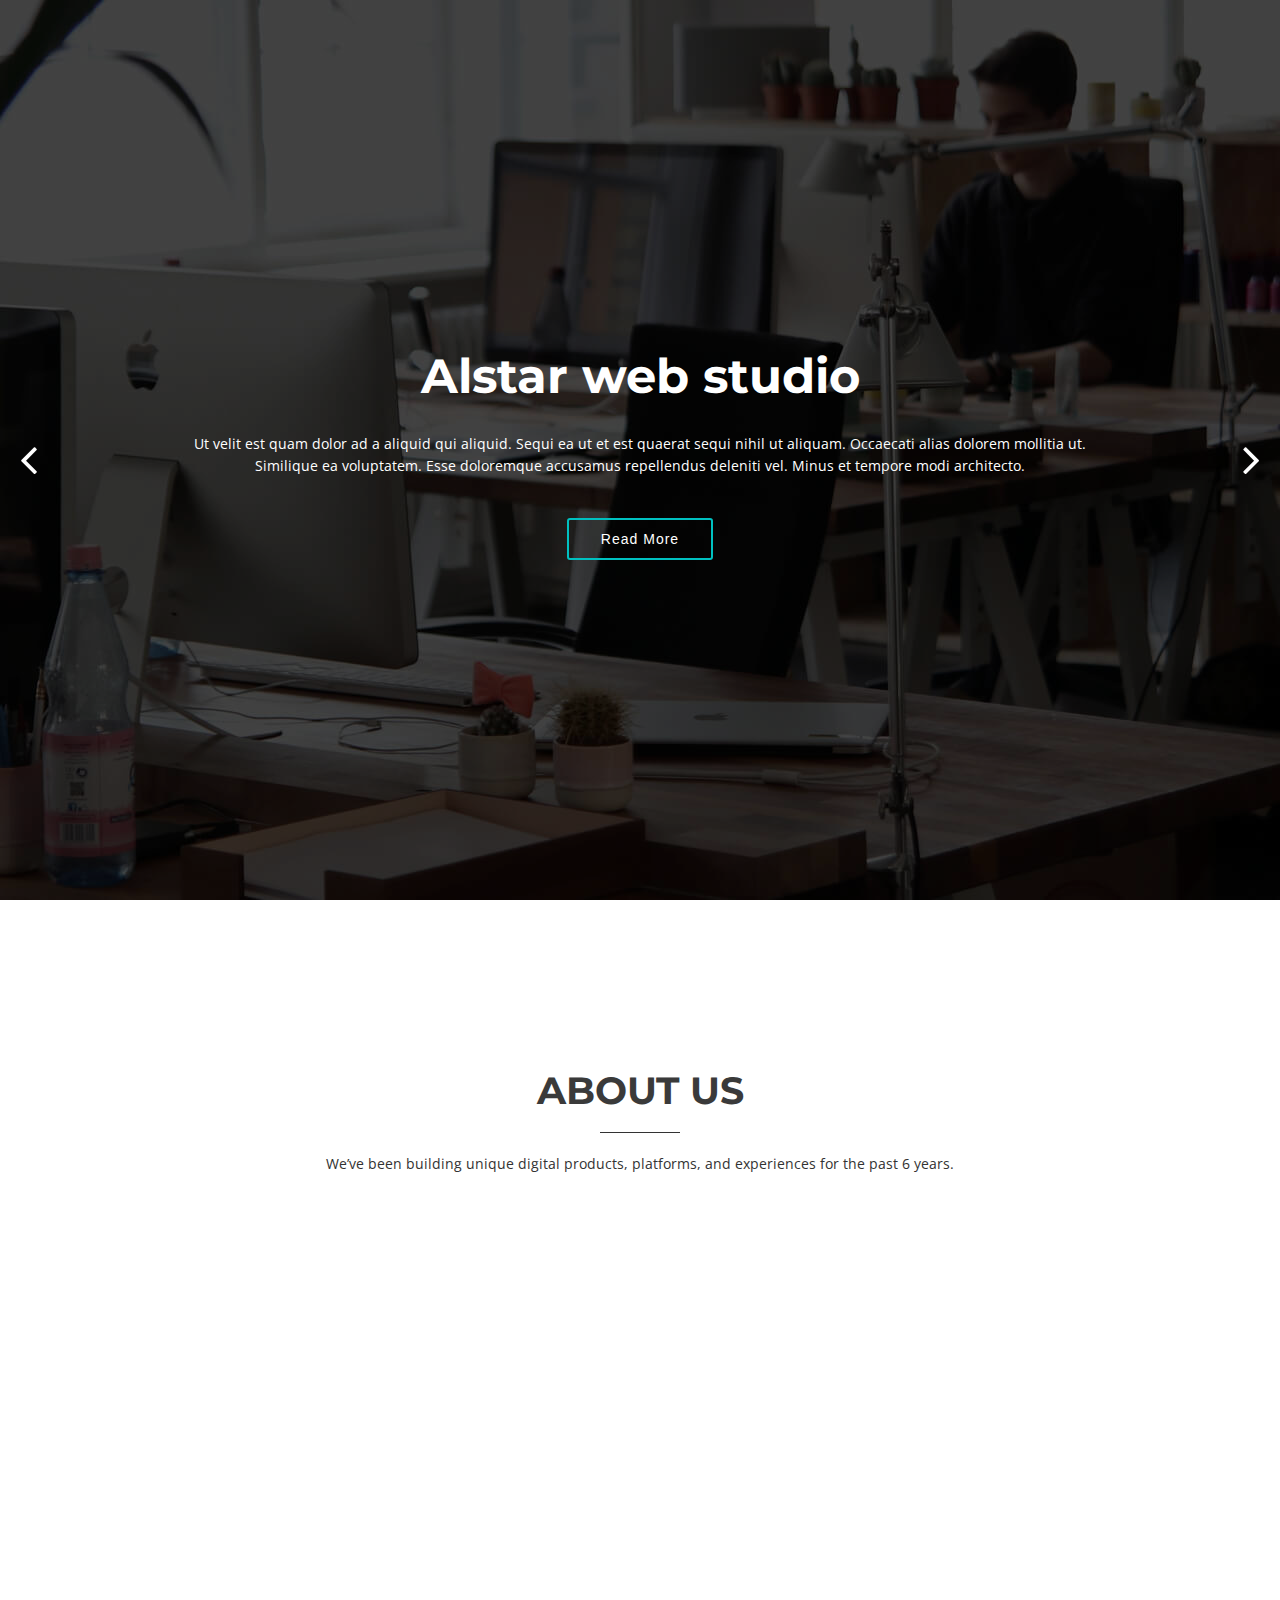
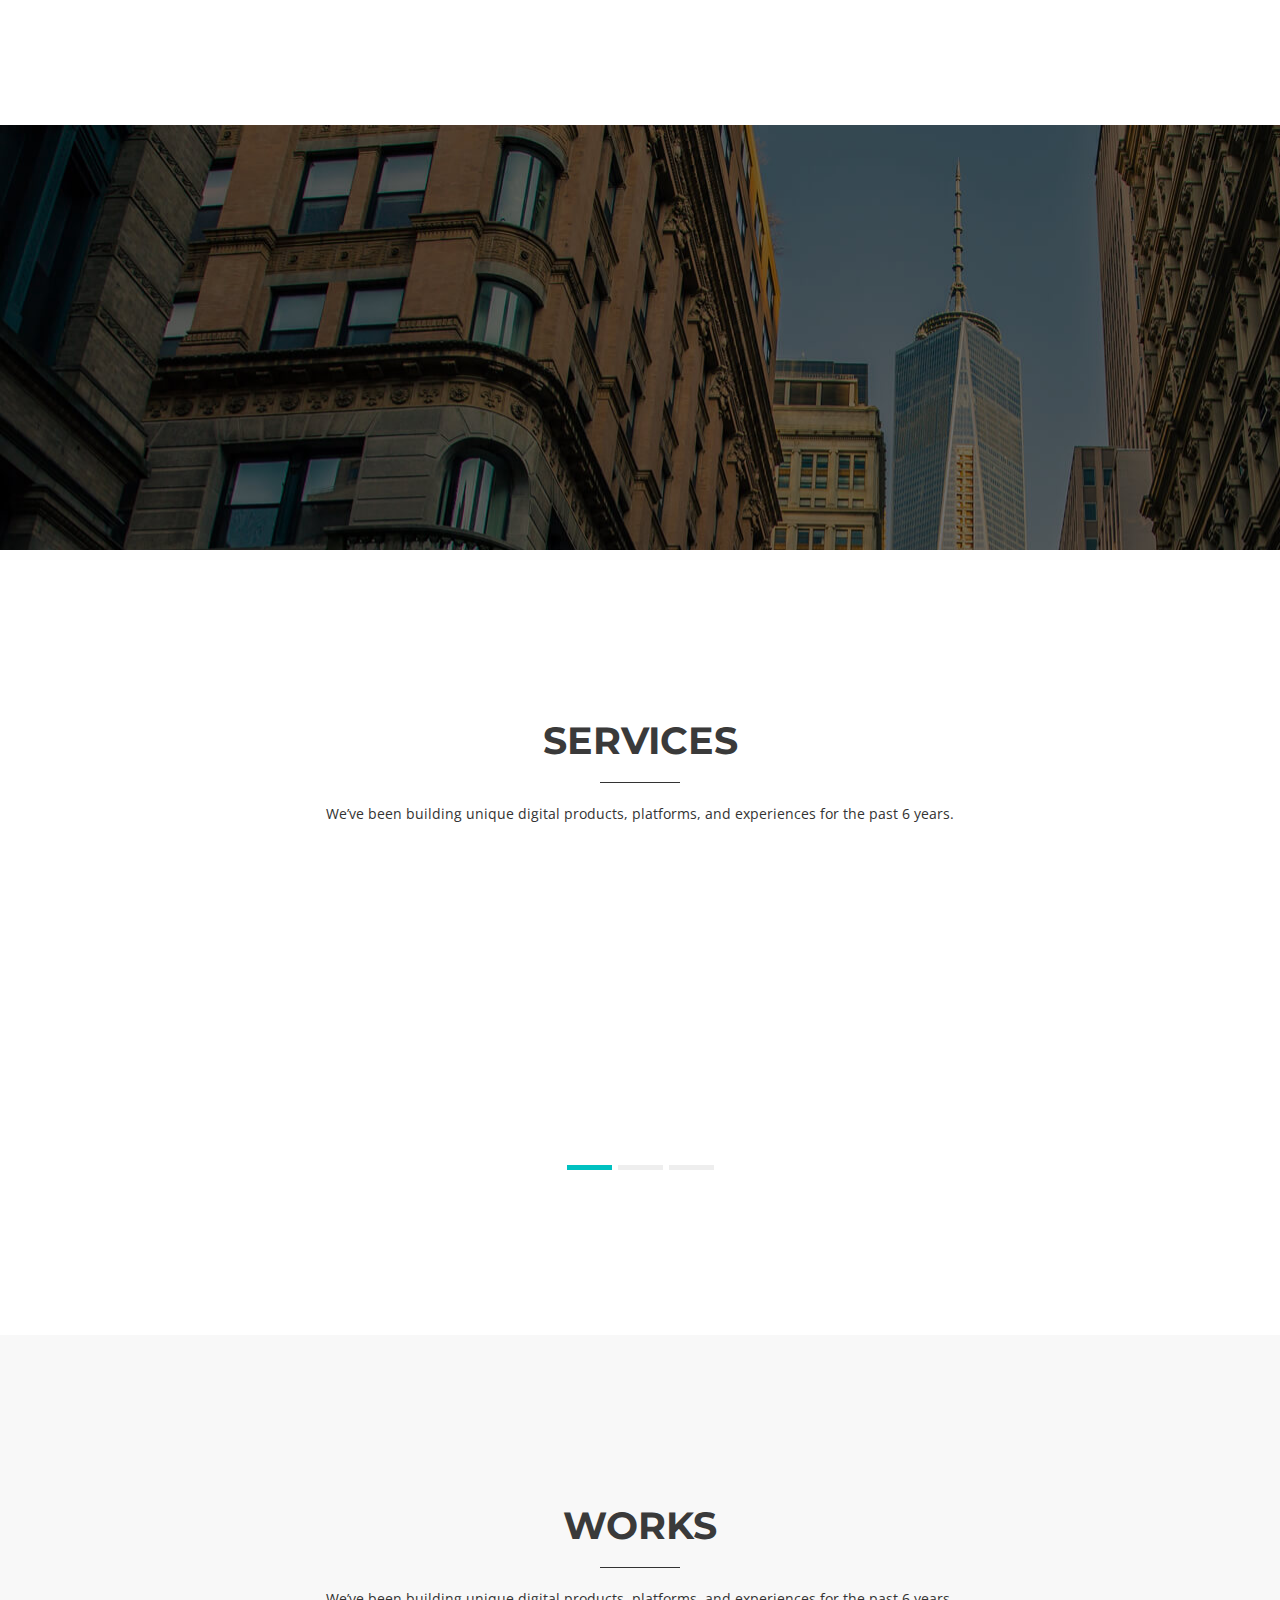
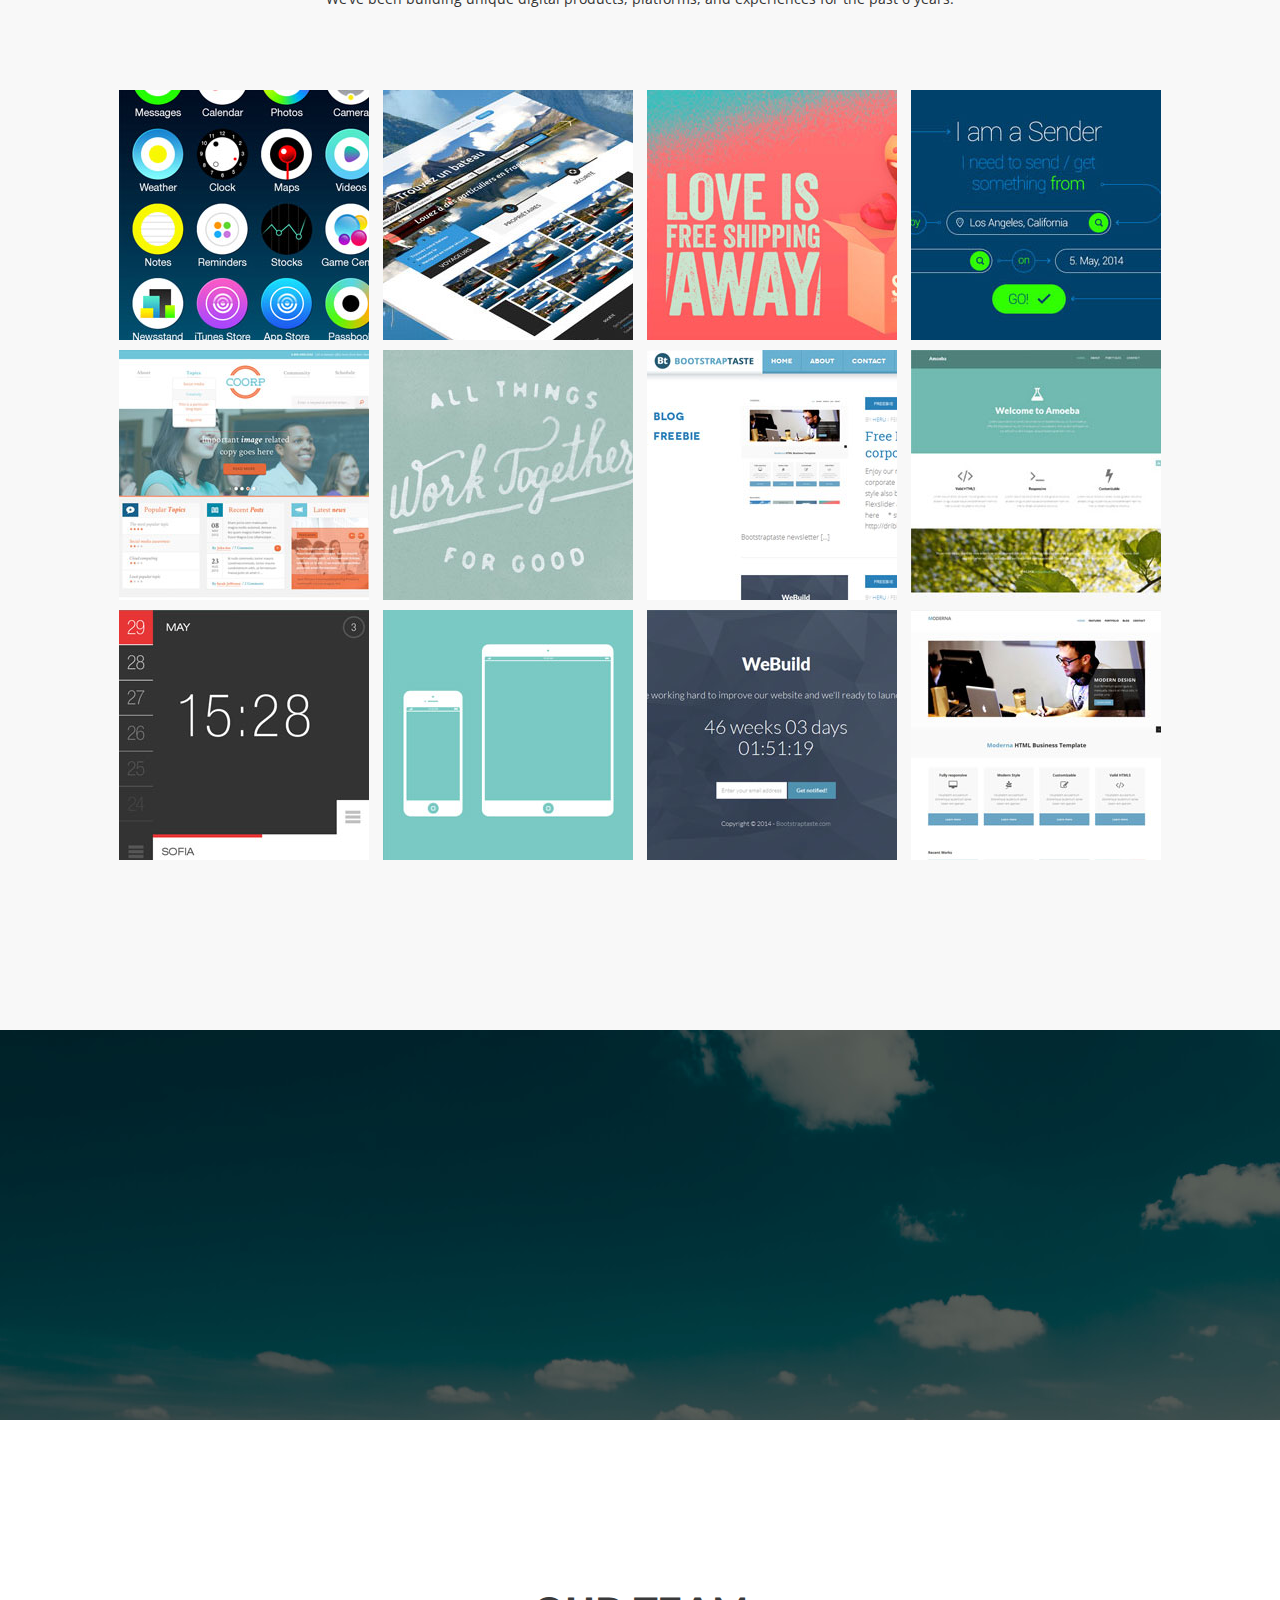
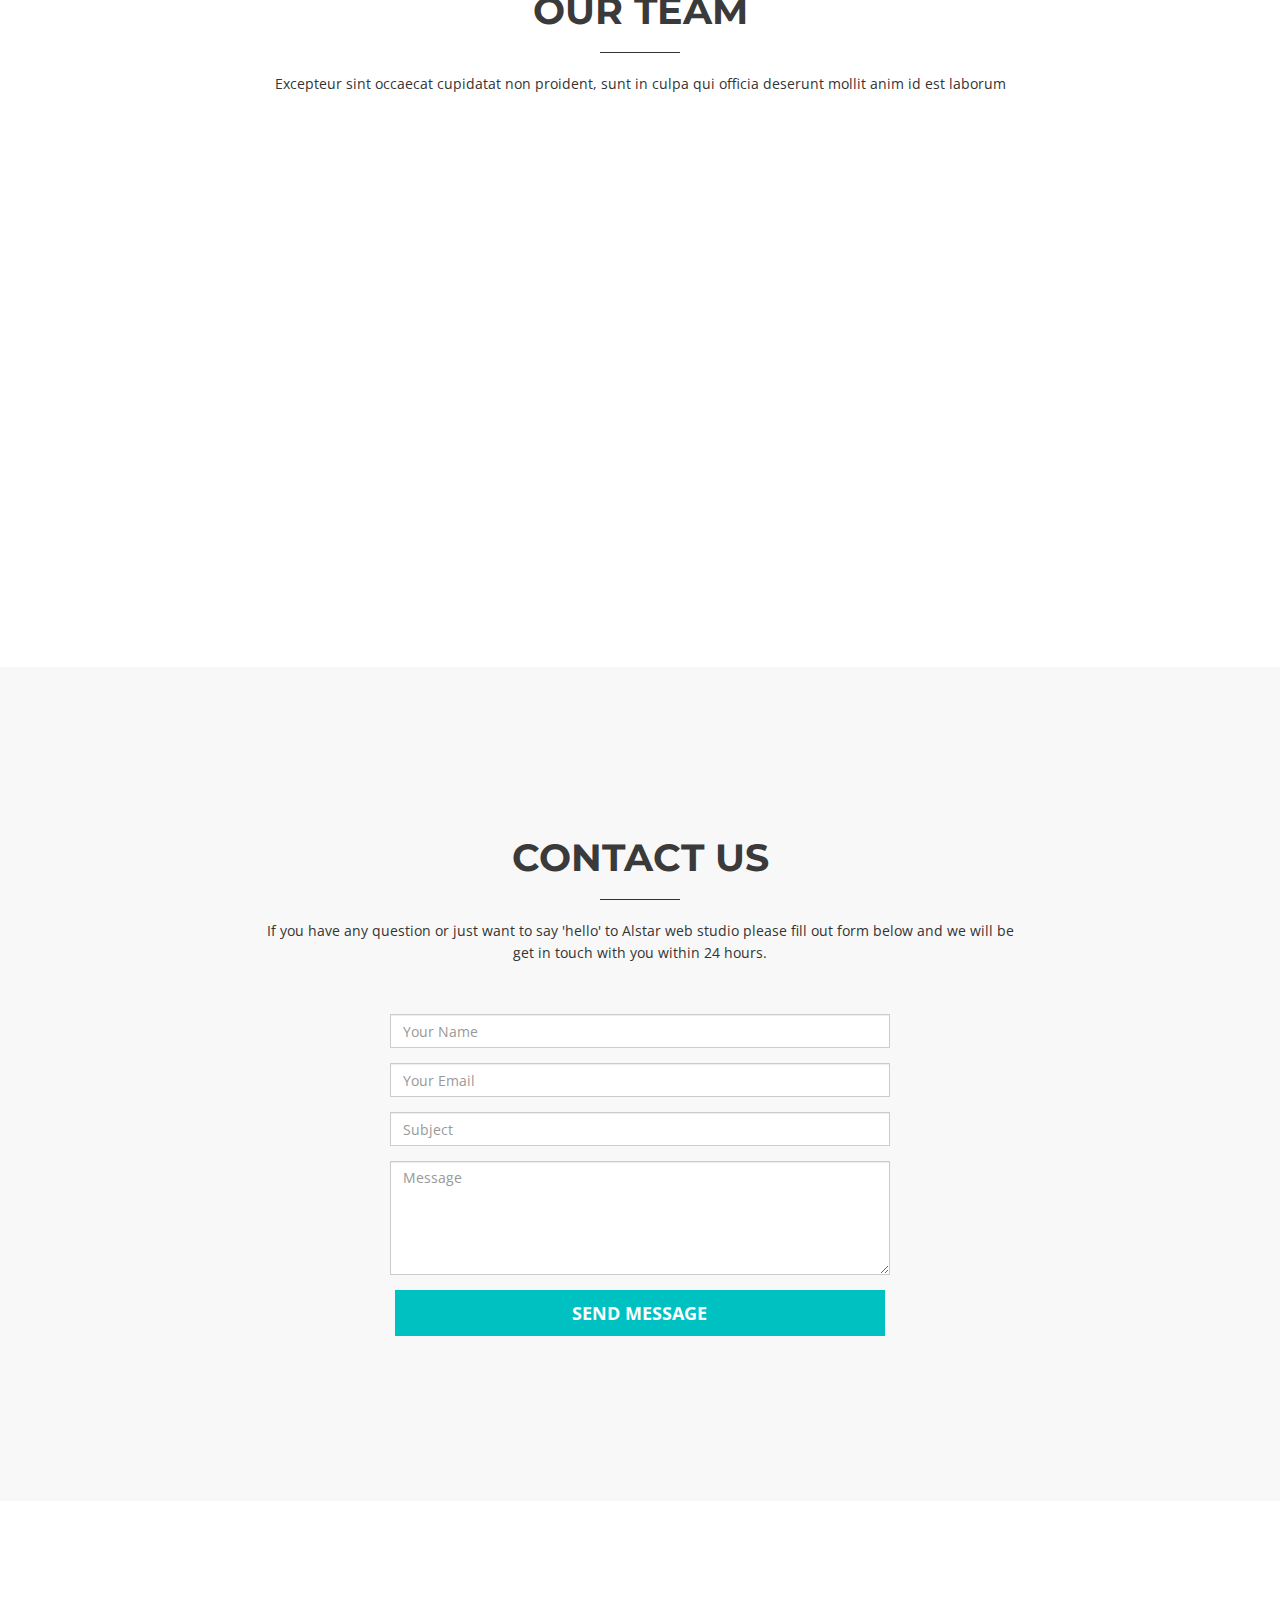
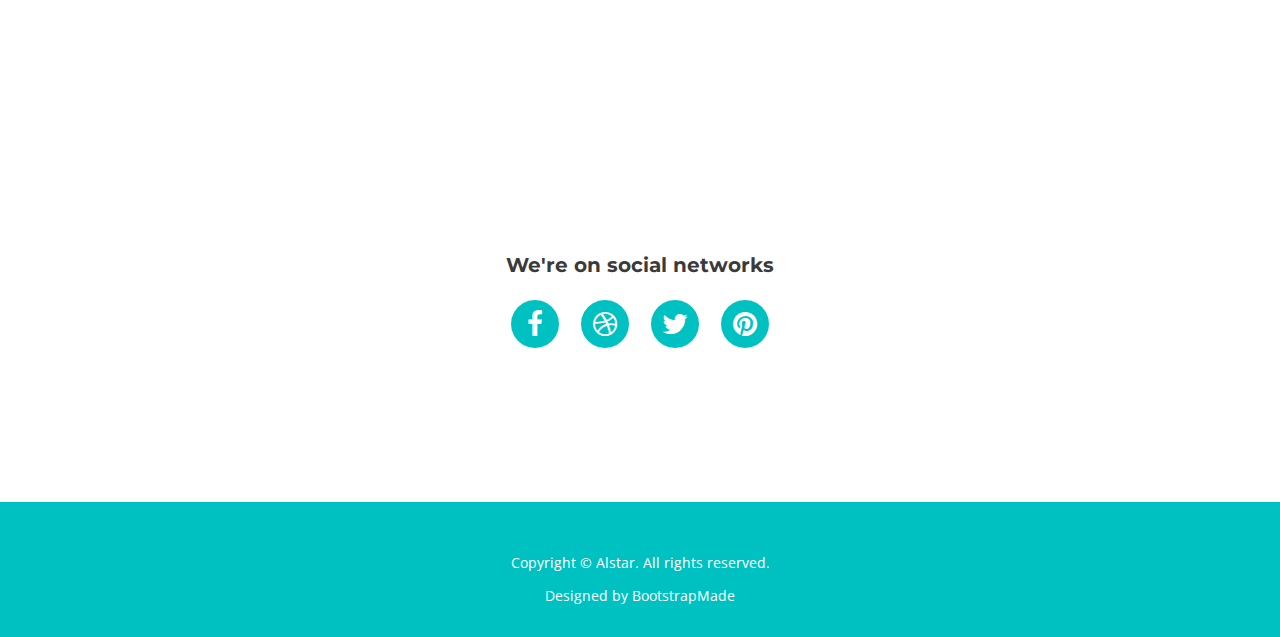
==== index.html @ 4b4b0c74 "project files added" ====
<!DOCTYPE html>
<html>

<head>
  <title>Alstar - Bootstrap one page parallax template</title>
  <meta charset="utf-8" />
  <meta content="width=device-width, initial-scale=1, maximum-scale=1, user-scalable=no" name="viewport">
  <!-- css -->
  <link href="https://fonts.googleapis.com/css?family=Montserrat:400,700|Open+Sans:400,300,700,800" rel="stylesheet" media="screen">

  <link href="css/bootstrap.min.css" rel="stylesheet" media="screen">
  <link href="css/style.css" rel="stylesheet" media="screen">
  <link href="color/default.css" rel="stylesheet" media="screen">

  <!-- =======================================================
    Theme Name: Alstar
    Theme URL: https://bootstrapmade.com/alstar-free-parallax-bootstrap-template/
    Author: BootstrapMade.com
    Author URL: https://bootstrapmade.com
  ======================================================= -->
</head>

<body>

  <!-- Navigation -->
  <nav class="navbar navbar-default" role="navigation">
    <div class="container">
      <div class="navbar-header">
        <button type="button" class="navbar-toggle" data-toggle="collapse" data-target=".navbar-ex1-collapse">
          <span class="sr-only">Toggle nav</span>
          <span class="icon-bar"></span>
          <span class="icon-bar"></span>
          <span class="icon-bar"></span>
        </button>

        <!-- Logo text or image -->
        <a class="navbar-brand" href="index.html">Alstar</a>

      </div>
      <div class="navigation collapse navbar-collapse navbar-ex1-collapse">
        <ul class="nav navbar-nav">
          <li class="current"><a href="#intro">Home</a></li>
          <li><a href="#about">About</a></li>
          <li><a href="#services">Service</a></li>
          <li><a href="#portfolio">Works</a></li>
          <li><a href="#team">Team</a></li>
          <li><a href="#contact">Contact</a></li>
        </ul>
      </div>
    </div>
  </nav>

  <!-- intro area -->
  <section id="intro">
    <div class="intro-container">
      <div id="introCarousel" class="carousel slide carousel-fade" data-ride="carousel">

        <div class="carousel-inner" role="listbox">

          <!-- Slide 1 -->
          <div class="item active">
            <div class="carousel-background"><img src="img/intro/1.jpg" alt=""></div>
            <div class="carousel-container">
              <div class="carousel-content">
                <h2 class="animated fadeInDown">Alstar web studio</h2>
                <p class="animated fadeInUp">Ut velit est quam dolor ad a aliquid qui aliquid. Sequi ea ut et est quaerat sequi nihil ut aliquam. Occaecati alias dolorem mollitia ut. Similique ea voluptatem. Esse doloremque accusamus repellendus deleniti vel. Minus et tempore modi architecto.</p>
                <a href="#about" class="btn-get-started animated fadeInUp">Read More</a>
              </div>
            </div>
          </div>
          
          <!-- Slide 2 -->
          <div class="item">
            <div class="carousel-background"><img src="img/intro/2.jpg" alt=""></div>
            <div class="carousel-container">
              <div class="carousel-content">
                <h2 class="animated fadeInDown">Creativity and technology</span></h2>
                <p class="animated fadeInUp">Ut velit est quam dolor ad a aliquid qui aliquid. Sequi ea ut et est quaerat sequi nihil ut aliquam. Occaecati alias dolorem mollitia ut. Similique ea voluptatem. Esse doloremque accusamus repellendus deleniti vel. Minus et tempore modi architecto.</p>
                <a href="#about" class="btn-get-started animated fadeInUp">Read More</a>
              </div>
            </div>
          </div>

          <!-- Slide 3 -->
          <div class="item">
            <div class="carousel-background"><img src="img/intro/3.jpg" alt=""></div>
            <div class="carousel-container">
              <div class="carousel-content">
                <h2 class="animated fadeInDown">Sequi ea ut et est quaerat</span></h2>
                <p class="animated fadeInUp">Ut velit est quam dolor ad a aliquid qui aliquid. Sequi ea ut et est quaerat sequi nihil ut aliquam. Occaecati alias dolorem mollitia ut. Similique ea voluptatem. Esse doloremque accusamus repellendus deleniti vel. Minus et tempore modi architecto.</p>
                <a href="#about" class="btn-get-started animated fadeInUp">Read More</a>
              </div>
            </div>
          </div>

        </div>

        <a class="carousel-control-prev" href="#introCarousel" role="button" data-slide="prev">
          <span class="carousel-control-prev-icon fa fa-angle-left" aria-hidden="true"></span>
          <span class="sr-only">Previous</span>
        </a>

        <a class="carousel-control-next" href="#introCarousel" role="button" data-slide="next">
          <span class="carousel-control-next-icon fa fa-angle-right" aria-hidden="true"></span>
          <span class="sr-only">Next</span>
        </a>

      </div>
    </div>
  </section><!-- #intro -->

  <!-- About -->
  <section id="about" class="home-section bg-white">
    <div class="container">
      <div class="row">
        <div class="col-md-offset-2 col-md-8">
          <div class="section-heading">
            <h2>About us</h2>
            <div class="heading-line"></div>
            <p>We’ve been building unique digital products, platforms, and experiences for the past 6 years.</p>
          </div>
        </div>
      </div>
      <div class="row wow fadeInUp">
        <div class="col-md-6 about-img">
          <img src="img/about-img.jpg" alt="">
        </div>

        <div class="col-md-6 content">
          <h2>Lorem ipsum dolor sit amet, consectetur adipiscing elite storium paralate</h2>
          <h3>Excepteur sint occaecat cupidatat non proident, sunt in culpa qui officia deserunt mollit anim id est
            laborum.</h3>
          <p>
            Ullamco laboris nisi ut aliquip ex ea commodo consequat. Duis aute irure dolor in reprehenderit in
            voluptate velit esse cillum dolore eu fugiat nulla pariatur. Excepteur sint occaecat cupidatat non
            proident, sunt in culpa qui officia deserunt mollit anim id est laborum Libero justo laoreet sit amet
            cursus sit amet dictum sit. Commodo sed egestas egestas fringilla phasellus faucibus scelerisque eleifend
            donec Excepteur sint occaecat cupidatat non proident, sunt in culpa qui officia deserunt mollit anim id est
            laborum
          </p>
        </div>
      </div>
    </div>
  </section>

  <!-- Parallax 1 -->
  <section id="parallax1" class="home-section parallax" data-stellar-background-ratio="0.5">
    <div class="container">
      <div class="row">
        <div class="col-md-12">
          <div class="color-light">
            <h2 class="wow bounceInDown" data-wow-delay="0.5s">Details are the key for perfection</h2>
            <p class="lead wow bounceInUp" data-wow-delay="1s">We mix all detailed things together</p>
          </div>
        </div>
      </div>
    </div>
  </section>

  <!-- Services -->
  <section id="services" class="home-section bg-white">
    <div class="container">
      <div class="row">
        <div class="col-md-offset-2 col-md-8">
          <div class="section-heading">
            <h2>Services</h2>
            <div class="heading-line"></div>
            <p>We’ve been building unique digital products, platforms, and experiences for the past 6 years.</p>
          </div>
        </div>
      </div>
      <div class="row">
        <div class="col-md-12">
          <div id="carousel-service" class="service carousel slide">

            <!-- slides -->
            <div class="carousel-inner">
              <div class="item active">
                <div class="row">
                  <div class="col-sm-12 col-md-offset-1 col-md-6">
                    <div class="wow bounceInLeft">
                      <h4>Website Design</h4>
                      <p>Lorem ipsum dolor sit amet, consectetur adipisicing elit, sed do eiusmod tempor incididunt ut
                        labore et dolore magna.</p>
                    </div>
                  </div>
                  <div class="col-sm-12 col-md-5">
                    <div class="screenshot wow bounceInRight">
                      <img src="img/screenshots/1.png" class="img-responsive" alt="" />
                    </div>
                  </div>
                </div>
              </div>
              <div class="item">
                <div class="row">
                  <div class="col-sm-12 col-md-offset-1 col-md-6">
                    <div class="wow bounceInLeft">
                      <h4>Brand Identity</h4>
                      <p>Lorem ipsum dolor sit amet, consectetur adipisicing elit, sed do eiusmod tempor incididunt ut
                        labore et dolore magna.</p>
                    </div>
                  </div>
                  <div class="col-sm-12 col-md-5">
                    <div class="screenshot wow bounceInRight">
                      <img src="img/screenshots/2.png" class="img-responsive" alt="" />
                    </div>
                  </div>
                </div>
              </div>
              <div class="item">
                <div class="row">
                  <div class="col-sm-12 col-md-offset-1 col-md-6">
                    <div class="wow bounceInLeft">
                      <h4>Web & Mobile Apps</h4>
                      <p>Lorem ipsum dolor sit amet, consectetur adipisicing elit, sed do eiusmod tempor incididunt ut
                        labore et dolore magna.</p>
                    </div>
                  </div>
                  <div class="col-sm-12 col-md-5">
                    <div class="screenshot wow bounceInRight">
                      <img src="img/screenshots/3.png" class="img-responsive" alt="" />
                    </div>
                  </div>
                </div>
              </div>
            </div>

            <!-- Indicators -->
            <ol class="carousel-indicators">
              <li data-target="#carousel-service" data-slide-to="0" class="active"></li>
              <li data-target="#carousel-service" data-slide-to="1"></li>
              <li data-target="#carousel-service" data-slide-to="2"></li>
            </ol>
          </div>
        </div>
      </div>
    </div>
  </section>

  <!-- Works -->
  <section id="portfolio" class="home-section bg-gray">
    <div class="container">
      <div class="row">
        <div class="col-md-offset-2 col-md-8">
          <div class="section-heading">
            <h2>Works</h2>
            <div class="heading-line"></div>
            <p>We’ve been building unique digital products, platforms, and experiences for the past 6 years.</p>
          </div>
        </div>
      </div>
      <div class="row">
        <div class="col-lg-12">

          <ul id="og-grid" class="og-grid">
            <li>
              <a href="#" data-largesrc="img/works/1.jpg" data-title="Portfolio title" data-description="Duo te dico volutpat, unum elit oblique per id. Ne duo mollis sapientem intellegebat. Per at augue vidisse percipit, pri vocibus assueverit interesset ut, no dolore luptatum incorrupte nec. In mentitum forensibus nec, nibh eripuit ut pri, tale illud voluptatum ut sea. Sed oratio repudiare ei, cum an magna labitur, eu atqui augue mei. Pri consul detracto eu, solet nusquam accusam ex vim, an movet interesset necessitatibus mea.">
                <img src="img/works/thumbs/1.jpg" alt="" />
              </a>
            </li>
            <li>
              <a href="#" data-largesrc="img/works/2.jpg" data-title="Portfolio title" data-description="Mea an eros periculis dignissim, quo mollis nostrum elaboraret et. Id quem perfecto mel, no etiam perfecto qui. No nisl legere recusabo nam, ius an tale pericula evertitur, dicat phaedrum qui in. Usu numquam legendos in, voluptaria sadipscing ut vel. Eu eum mandamus volutpat gubergren, eos ad detracto nominati, ne eum idque elitr aliquam.">
                <img src="img/works/thumbs/2.jpg" alt="" />
              </a>
            </li>
            <li>
              <a href="#" data-largesrc="img/works/3.jpg" data-title="Portfolio title" data-description="Vim ad persecuti appellantur. Eam ignota deterruisset eu, in omnis fierent convenire sed. Ne nulla veritus vel, liber euripidis in eos. Postea comprehensam vis in, detracto deseruisse mei ea. Ex sadipscing deterruisset concludaturque quo.">
                <img src="img/works/thumbs/3.jpg" alt="img01" />
              </a>
            </li>
            <li>
              <a href="#" data-largesrc="img/works/4.jpg" data-title="Portfolio title" data-description="In mentitum forensibus nec, nibh eripuit ut pri, tale illud voluptatum ut sea. Sed oratio repudiare ei, cum an magna labitur, eu atqui augue mei. Pri consul detracto eu, solet nusquam accusam ex vim, an movet interesset necessitatibus mea.">
                <img src="img/works/thumbs/4.jpg" alt="img01" />
              </a>
            </li>
            <li>
              <a href="#" data-largesrc="img/works/5.jpg" data-title="Portfolio title" data-description="Duo te dico volutpat, unum elit oblique per id. Ne duo mollis sapientem intellegebat. Per at augue vidisse percipit, pri vocibus assueverit interesset ut, no dolore luptatum incorrupte nec. In mentitum forensibus nec, nibh eripuit ut pri, tale illud voluptatum ut sea">
                <img src="img/works/thumbs/5.jpg" alt="img01" />
              </a>
            </li>
            <li>
              <a href="#" data-largesrc="img/works/6.jpg" data-title="Portfolio title" data-description="Id elit saepe pro. In atomorum constituam definitionem quo, at torquatos sadipscing eum, ut eum wisi meis mentitum. Probo feugiat ea duo. An usu platonem instructior, qui dolores inciderint ad. Te elit essent mea, vim ne atqui legimus invenire, ad dolor vitae sea.">
                <img src="img/works/thumbs/6.jpg" alt="img01" />
              </a>
            </li>
            <li>
              <a href="#" data-largesrc="img/works/7.jpg" data-title="Portfolio title" data-description="Duo te dico volutpat, unum elit oblique per id. Ne duo mollis sapientem intellegebat. Per at augue vidisse percipit, pri vocibus assueverit interesset ut, no dolore luptatum incorrupte nec. In mentitum forensibus nec, nibh eripuit ut pri, tale illud voluptatum ut sea. Sed oratio repudiare ei, cum an magna labitur, eu atqui augue mei.">
                <img src="img/works/thumbs/7.jpg" alt="img01" />
              </a>
            </li>
            <li>
              <a href="#" data-largesrc="img/works/8.jpg" data-title="Portfolio title" data-description="No nisl legere recusabo nam, ius an tale pericula evertitur, dicat phaedrum qui in. Usu numquam legendos in, voluptaria sadipscing ut vel. Eu eum mandamus volutpat gubergren, eos ad detracto nominati, ne eum idque elitr aliquam.">
                <img src="img/works/thumbs/8.jpg" alt="img01" />
              </a>
            </li>
            <li>
              <a href="#" data-largesrc="img/works/9.jpg" data-title="Portfolio title" data-description="Lorem ipsum dolor sit amet, ex pri quod ferri fastidii. Mazim philosophia eum ad, facilisis laboramus te est. Eam magna fabellas ut. Ne vis diceret accumsan salutandi, pro in impedit accusamus dissentias, ut nonumy eloquentiam ius.">
                <img src="img/works/thumbs/9.jpg" alt="img01" />
              </a>
            </li>
            <li>
              <a href="#" data-largesrc="img/works/10.jpg" data-title="Portfolio title" data-description="Duo te dico volutpat, unum elit oblique per id. Ne duo mollis sapientem intellegebat. Per at augue vidisse percipit, pri vocibus assueverit interesset ut, no dolore luptatum incorrupte nec. In mentitum forensibus nec, nibh eripuit ut pri, tale illud voluptatum ut sea. Sed oratio repudiare ei, cum an magna labitur, eu atqui augue mei. Pri consul detracto eu, solet nusquam accusam ex vim.">
                <img src="img/works/thumbs/10.jpg" alt="img01" />
              </a>
            </li>
            <li>
              <a href="#" data-largesrc="img/works/11.jpg" data-title="Portfolio title" data-description="Vim ad persecuti appellantur. Eam ignota deterruisset eu, in omnis fierent convenire sed. Ne nulla veritus vel, liber euripidis in eos. Postea comprehensam vis in, detracto deseruisse mei ea. Ex sadipscing deterruisset concludaturque quo.">
                <img src="img/works/thumbs/11.jpg" alt="img01" />
              </a>
            </li>
            <li>
              <a href="#" data-largesrc="img/works/12.jpg" data-title="Portfolio title" data-description="Mea an eros periculis dignissim, quo mollis nostrum elaboraret et. Id quem perfecto mel, no etiam perfecto qui. No nisl legere recusabo nam, ius an tale pericula evertitur, dicat phaedrum qui in. Usu numquam legendos in, voluptaria sadipscing ut vel. Eu eum mandamus volutpat gubergren, eos ad detracto nominati, ne eum idque elitr aliquam.">
                <img src="img/works/thumbs/12.jpg" alt="img01" />
              </a>
            </li>
          </ul>

        </div>
      </div>
    </div>
  </section>

  <!-- Parallax 2 -->
  <section id="parallax2" class="home-section parallax" data-stellar-background-ratio="0.5">
    <div class="container">
      <div class="row">
        <div class="col-md-12">
          <ul class="clients">
            <li class="wow fadeInDown" data-wow-delay="0.3s"><a href="#"><img src="img/clients/1.png" alt="" /></a></li>
            <li class="wow fadeInDown" data-wow-delay="0.6s"><a href="#"><img src="img/clients/2.png" alt="" /></a></li>
            <li class="wow fadeInDown" data-wow-delay="0.9s"><a href="#"><img src="img/clients/3.png" alt="" /></a></li>
            <li class="wow fadeInDown" data-wow-delay="1.1s"><a href="#"><img src="img/clients/4.png" alt="" /></a></li>
          </ul>
        </div>
      </div>
    </div>
  </section>

  <!-- Team -->
  <section id="team" class="home-section bg-white">
    <div class="container">
      <div class="row">
        <div class="col-md-offset-2 col-md-8">
          <div class="section-heading">
            <h2>Our Team</h2>
            <div class="heading-line"></div>
            <p>Excepteur sint occaecat cupidatat non proident, sunt in culpa qui officia deserunt mollit anim id est
              laborum</p>
          </div>
        </div>
      </div>
      <div class="row">
        <div class="col-xs-12 col-sm-3 col-md-3 col-lg-3">
          <div class="box-team wow bounceInUp" data-wow-delay="0.1s">
            <img src="img/team/1.jpg" alt="" class="img-circle img-responsive" />
            <h4>Dominique Vroslav</h4>
            <p>Art Director</p>
          </div>
        </div>
        <div class="col-xs-12 col-sm-3 col-md-3 col-lg-3" data-wow-delay="0.3s">
          <div class="box-team wow bounceInUp">
            <img src="img/team/2.jpg" alt="" class="img-circle img-responsive" />
            <h4>Thomas Jeffersonn</h4>
            <p>Web Designer</p>
          </div>
        </div>
        <div class="col-xs-12 col-sm-3 col-md-3 col-lg-3" data-wow-delay="0.5s">
          <div class="box-team wow bounceInUp">
            <img src="img/team/3.jpg" alt="" class="img-circle img-responsive" />
            <h4>Nola Maurin</h4>
            <p>Illustrator</p>
          </div>
        </div>
        <div class="col-xs-12 col-sm-3 col-md-3 col-lg-3" data-wow-delay="0.7s">
          <div class="box-team wow bounceInUp">
            <img src="img/team/4.jpg" alt="" class="img-circle img-responsive" />
            <h4>Mira Ladovic</h4>
            <p>Typographer</p>
          </div>
        </div>
      </div>
    </div>
  </section>

  <!-- Contact -->
  <section id="contact" class="home-section bg-gray">
    <div class="container">
      <div class="row">
        <div class="col-md-offset-2 col-md-8">
          <div class="section-heading">
            <h2>Contact us</h2>
            <div class="heading-line"></div>
            <p>If you have any question or just want to say 'hello' to Alstar web studio please fill out form below and
              we will be get in touch with you within 24 hours. </p>
          </div>
        </div>
      </div>

      <div class="row">
        <div class="col-md-offset-2 col-md-8">
          <div id="sendmessage">Your message has been sent. Thank you!</div>
          <div id="errormessage"></div>

          <form action="" method="post" class="form-horizontal contactForm" role="form">
            <div class="col-md-offset-2 col-md-8">
              <div class="form-group">
                <input type="text" name="name" class="form-control" id="name" placeholder="Your Name" data-rule="minlen:4"
                  data-msg="Please enter at least 4 chars" />
                <div class="validation"></div>
              </div>
            </div>

            <div class="col-md-offset-2 col-md-8">
              <div class="form-group">
                <input type="email" class="form-control" name="email" id="email" placeholder="Your Email" data-rule="email"
                  data-msg="Please enter a valid email" />
                <div class="validation"></div>
              </div>
            </div>

            <div class="col-md-offset-2 col-md-8">
              <div class="form-group">
                <input type="text" class="form-control" name="subject" id="subject" placeholder="Subject" data-rule="minlen:4"
                  data-msg="Please enter at least 8 chars of subject" />
                <div class="validation"></div>
              </div>
            </div>

            <div class="col-md-offset-2 col-md-8">
              <div class="form-group">
                <textarea class="form-control" name="message" rows="5" data-rule="required" data-msg="Please write something for us"
                  placeholder="Message"></textarea>
                <div class="validation"></div>
              </div>
            </div>
            <div class="form-group">
              <div class="col-md-offset-2 col-md-8">
                <button type="submit" class="btn btn-theme btn-lg btn-block">Send message</button>
              </div>
            </div>
          </form>

        </div>
      </div>

    </div>
  </section>

  <!-- Bottom widget -->
  <section id="bottom-widget" class="home-section bg-white">
    <div class="container">
      <div class="row">
        <div class="col-md-4">
          <div class="contact-widget wow bounceInLeft">
            <i class="fa fa-map-marker fa-4x"></i>
            <h5>Main Office</h5>
            <p>
              109 Borough High Street,<br />London SE1 1NL
            </p>
          </div>
        </div>
        <div class="col-md-4">
          <div class="contact-widget wow bounceInUp">
            <i class="fa fa-phone fa-4x"></i>
            <h5>Call</h5>
            <p>
              +1 111 9998 7774<br> +1 245 4544 6855

            </p>
          </div>
        </div>
        <div class="col-md-4">
          <div class="contact-widget wow bounceInRight">
            <i class="fa fa-envelope fa-4x"></i>
            <h5>Email us</h5>
            <p>
              hello@alstarstudio.com<br />sales@alstarstudio.com
            </p>
          </div>
        </div>
      </div>
      <div class="row mar-top30">
        <div class="col-md-12">
          <h5>We're on social networks</h5>
          <ul class="social-network">
            <li><a href="#">
                <span class="fa-stack fa-2x">
                  <i class="fa fa-circle fa-stack-2x"></i>
                  <i class="fa fa-facebook fa-stack-1x fa-inverse"></i>
                </span></a>
            </li>
            <li><a href="#">
                <span class="fa-stack fa-2x">
                  <i class="fa fa-circle fa-stack-2x"></i>
                  <i class="fa fa-dribbble fa-stack-1x fa-inverse"></i>
                </span></a>
            </li>
            <li><a href="#">
                <span class="fa-stack fa-2x">
                  <i class="fa fa-circle fa-stack-2x"></i>
                  <i class="fa fa-twitter fa-stack-1x fa-inverse"></i>
                </span></a>
            </li>
            <li><a href="#">
                <span class="fa-stack fa-2x">
                  <i class="fa fa-circle fa-stack-2x"></i>
                  <i class="fa fa-pinterest fa-stack-1x fa-inverse"></i>
                </span></a>
            </li>
          </ul>
        </div>
      </div>
    </div>
  </section>

  <!-- Footer -->
  <footer>
    <div class="container">
      <div class="row">
        <div class="col-md-12">
          <p>Copyright &copy; Alstar. All rights reserved.</p>
          <div class="credits">
            <!--
              All the links in the footer should remain intact.
              You can delete the links only if you purchased the pro version.
              Licensing information: https://bootstrapmade.com/license/
              Purchase the pro version with working PHP/AJAX contact form: https://bootstrapmade.com/buy/?theme=Alstar
            -->
            Designed by <a href="https://bootstrapmade.com/">BootstrapMade</a>
          </div>
        </div>
      </div>
    </div>
  </footer>

  <a href="#" class="back-to-top"><i class="fa fa-chevron-up"></i></a>

  <!-- js -->
  <script src="js/jquery.js"></script>
  <script src="js/bootstrap.min.js"></script>
  <script src="js/wow.min.js"></script>
  <script src="js/jquery.scrollTo.min.js"></script>
  <script src="js/jquery.nav.js"></script>
  <script src="js/modernizr.custom.js"></script>
  <script src="js/grid.js"></script>
  <script src="js/stellar.js"></script>
  <!-- Contact Form JavaScript File -->
  <script src="contactform/contactform.js"></script>

  <!-- Template Custom Javascript File -->
  <script src="js/custom.js"></script>

</body>

</html>
---- css/style.css ----
/*
  Theme Name: Alstar
  Theme URL: https://bootstrapmade.com/alstar-free-parallax-bootstrap-template/
  Author: BootstrapMade.com
  Author URL: https://bootstrapmade.com
*/

/* ================================
Imports
================================= */
@import url('font-awesome.min.css');
@import url('simpletextrotator.css');
@import url('overwrite.css');
@import url('animate.css');

/* ================================
General
================================= */

body{
	text-align: center;
	font-family: 'Open Sans', sans-serif;
	font-size: 14px;
	line-height: 1.6em;
}

h1 {
	font-size: 36px;
}
h2 {
	font-size: 32px;
}
h3 {
	font-size: 28px;
}
h4 {
	font-size: 24px;
}
h5 {
	font-size: 20px;
}
h6 {
	font-size: 18px;
}

h1,h2,h3,h4,h5,h6,.h1,.h2,.h3,.h4,.h5,.h6{
	color: #3a3a3a;
	font-weight: 700;
	margin-bottom: 20px;
	font-family: 'Montserrat', sans-serif;
}


.lead{
	font-weight: 400;
}

button {
	display: inline-block;
	margin-bottom: 0;
	margin-bottom: 10px;
	padding: 6px 12px;
	border: 1px solid transparent;
	vertical-align: middle;
	text-align: center;
	white-space: nowrap;
	font-weight: normal;
	font-size: 14px;
	line-height: 1.428571429;
	cursor: pointer;
	-webkit-user-select: none;
	-moz-user-select: none;
	-ms-user-select: none;
	-o-user-select: none;
	user-select: none;
}
button.navbar-toggle {
	background: #2b2b2b;
	border: none;
	color: #fff;
}

.btn-theme,.btn-theme:hover,.btn-theme:focus{
	color: #fff;
}
.btn-theme:hover{
	background: transparent !important;
	border-color: #999;
	color: #999;
}


/* ================================
margin, padding
================================= */
.mar-top0 {
	margin-top: 0;
}
.mar-top10 {
	margin-top: 10px;
}
.mar-top20 {
	margin-top: 20px;
}
.mar-top30 {
	margin-top: 30px;
}
.mar-top40 {
	margin-top: 40px;
}


/* Back to top button */
.back-to-top {
  position: fixed;
  display: none;
  padding: 6px 12px 9px 12px;
  font-size: 16px;
  border-radius: 2px;
  right: 15px;
  bottom: 15px;
  transition: background 0.5s;
  z-index:1000;
}

@media (max-width: 768px) {
  .back-to-top {
    bottom: 15px;
  }
}

.back-to-top:focus {
  outline: none;
}

/* ================================
Navbar
================================= */

nav.navbar{
	position: fixed;
	top: -72px;
	margin-bottom: 0px;
	padding: 10px 0px 10px 0px;
	width: 100%;
	border-radius: 0px;
	transition: all 0.2s;
}

.navbar-nav{
	float: right;
}

nav.navbar.fixed-to-top{
	top: 0px;
}

.navbar-default{
	border: none;
	border-bottom: none;
	opacity: 1;
	display: none;
	z-index: 9999;
}

.navbar-default .navbar-nav>li>a {
	color: #fff;
	font-weight: 700;
	text-transform: uppercase;
}

.navbar-default .navbar-nav>li>a:hover, .navbar-default .navbar-nav>li>a:focus{
	color: #3A3A3A;
	cursor: pointer;
	-webkit-transition: all 300ms ease-in-out;
	-moz-transition: all 300ms ease-in-out;
	-ms-transition: all 300ms ease-in-out;
	-o-transition: all 300ms ease-in-out;
	transition: all 300ms ease-in-out;
	outline: 0;
}

/* brand / logo */
.navbar-default .navbar-brand{
	color: #fff;
	text-transform: uppercase;
	font-weight: 700;
	font-size: 2em;
}

/* ================================
Home sections
================================= */

.home-section {
	width: 100%;
	padding: 150px 0px 150px 0px;
}

/* --- heading --- */
.section-heading {
	margin-bottom: 50px;
}

.section-heading h2 {
	font-size: 38px;
	text-transform: uppercase;
}

.section-heading .heading-line {
	margin:0 auto;
	display: block;
	height: 1px;
	width: 80px;
	background: #333;
	margin-top: 10px;
	margin-bottom: 20px;
}


/* --- section bg var --- */

.bg-white {
	background: #fff;
}

.bg-gray {
	background: #f8f8f8;
}

.bg-dark {
	background: #575757;
}


/* --- section content general color --- */

.color-light h1,.color-light h2,.color-light h3,.color-light h4,.color-light h5,.color-light h6 {
	color: #fff;
}


.color-light p {
	color: #eee;
}


/* ==========================
Parallax
============================= */

#parallax1{
	background-image: url(../img/parallax/1.jpg);
}
#parallax2{
	background-image: url(../img/parallax/2.jpg);
}


/* ================================
Intro
================================= */

#intro {
  width: 100%;
  height: 100vh;
  background-color: rgba(0, 0, 0, 0.3);
}

#intro .item {
  width: 100%;
  height: 100vh;
  background-size: cover;
  background-position: center;
  background-repeat: no-repeat;
}

#intro .item::before {
  content: '';
  background-color: rgba(0, 0, 0, 0.3);
  position: absolute;
  height: 100%;
  width: 100%;
  top: 0;
  right: 0;
  left: 0;
  bottom: 0;
}

#intro .carousel-container {
  display: -webkit-box;
  display: -webkit-flex;
  display: -ms-flexbox;
  display: flex;
  -webkit-box-pack: center;
  -webkit-justify-content: center;
  -ms-flex-pack: center;
  justify-content: center;
  -webkit-box-align: center;
  -webkit-align-items: center;
  -ms-flex-align: center;
  align-items: center;
  position: absolute;
  bottom: 0;
  top: 0;
  left: 0;
  right: 0;
}

#intro .carousel-content {
  text-align: center;
}

#intro h2 {
  color: #fff;
  margin-bottom: 30px;
  font-size: 48px;
  font-weight: 700;
}

#intro p {
  width: 70%;
  -webkit-animation-delay: 0.4s;
  animation-delay: 0.4s;
  margin: 0 auto 30px auto;
  color: #fff;
}

@media (max-width: 768px ) {
  #intro h2 {
    font-size: 36px;
  }
}

#intro .carousel-inner .item {
  transition-property: opacity;
  background-position: center top;
}

#intro .carousel-inner .item,
#intro .carousel-inner .active.left,
#intro .carousel-inner .active.right {
  opacity: 0;
}

#intro .carousel-inner .active,
#intro .carousel-inner .next.left,
#intro .carousel-inner .prev.right {
  opacity: 1;
  transition: 0.9s;
}

#intro .carousel-inner .next,
#intro .carousel-inner .prev,
#intro .carousel-inner .active.left,
#intro .carousel-inner .active.right {
  left: 0;
  -webkit-transform: translate3d(0, 0, 0);
  transform: translate3d(0, 0, 0);
}

#intro .carousel-control-prev,
#intro .carousel-control-next {
  color: #fff;
  position: absolute;
  top: calc(50% - 15px);
}

#intro .carousel-control-prev {
  left: 20px;
}

#intro .carousel-control-next {
  right: 20px;
}

#intro .carousel-control-next-icon,
#intro .carousel-control-prev-icon {
  background: none;
  font-size: 48px;
  line-height: 1;
}

#intro .carousel-indicators {
  cursor: pointer;
}

#intro .btn-get-started {
  font-family: "Raleway", sans-serif;
  font-weight: 500;
  font-size: 14px;
  letter-spacing: 1px;
  display: inline-block;
  padding: 12px 32px;
  border-radius: 3px;
  transition: 0.5s;
  line-height: 1;
  margin: 10px;
  color: #fff;
  -webkit-animation-delay: 0.8s;
  animation-delay: 0.8s;
  border: 2px solid #00c1c1;
}

#intro .btn-get-started:hover {
  background: #00c1c1;
  color: #fff;
  text-decoration: none;
}

/* ================================
About
================================= */

#about .about-img {
  height: 350px;
  overflow: hidden;
}

#about .about-img img {
  margin-left: -15px;
  max-width: 100%;
}

@media (max-width: 768px) {
  #about .about-img {
    height: auto;
  }
  #about .about-img img {
    margin-left: 0;
    padding-bottom: 30px;
  }
}

#about .content h2 {
  color: #333;
  font-weight: 300;
  font-size: 24px;
  text-align: left;
}

#about .content h3 {
  color: #777;
  font-weight: 300;
  font-size: 18px;
  line-height: 26px;
  font-style: italic;
  text-align: left;
}

#about .content p {
  line-height: 26px;
  text-align: left;
}

#about .content p:last-child {
  margin-bottom: 0;
}

/* ================================
Team
================================= */
.box-team img {
	margin-bottom: 30px;
}



/* ================================
Services
================================= */
.service.carousel h4,.service.carousel p {
	text-align: left;
}


.service .carousel-control{
	background: none;
}

.service .screenshot{
	overflow: hidden;
	overflow: hidden;
	margin-right: auto;
	margin-left: auto;
}

.service .screenshot img{
	margin-right: auto;
	margin-left: auto;
	padding-left: 4px;
	width: 400px;
}

.service .carousel-indicators {
	position: relative;
	bottom: 0;
	left: 0;
	margin-top: 0px;
	margin-bottom: 0px;
	margin-left: 0px;
	padding: 5px;
	padding-bottom: 8px;
	width: 100%;
	background: #ffffff;
}

.service .carousel-indicators .active {
	width: 45px;
	height: 5px;
	border: none;
	border-radius: 0px;
}

.service .carousel-indicators li {
	display: inline-block;
	margin: 1px;
	width: 45px;
	height: 5px;
	border: none;
	border-radius: 0px;
	background: #eeeeee;
	text-indent: -999px;
	cursor: pointer;
}


/* ================================
Works
================================= */
.og-grid {
	list-style: none;
	padding: 20px 0;
	margin: 0 auto;
	text-align: center;
	width: 100%;
}

.og-grid li {
	display: inline-block;
	margin: 10px 5px 0 5px;
	vertical-align: top;
	height: 250px;
}

.og-grid li > a,
.og-grid li > a img {
	border: none;
	outline: none;
	display: block;
	position: relative;
}

.og-grid li.og-expanded > a::after {
	top: auto;
	border: solid transparent;
	content: " ";
	height: 0;
	width: 0;
	position: absolute;
	pointer-events: none;
	border-bottom-color: none;
	border-width: 15px;
	left: 50%;
	margin: -20px 0 0 -15px;
}

.og-expander {
	position: absolute;
	background: #FFF;
	top: auto;
	left: 0;
	width: 100%;
	margin-top: 10px;
	text-align: left;
	height: 0;
	overflow: hidden;
}

.og-expander-inner {
	padding: 50px 0;
	height: 100%;
}

.og-close {
	position: absolute;
	width: 40px;
	height: 40px;
	top: 20px;
	right: 20px;
	cursor: pointer;
}

.og-close::before,
.og-close::after {
	content: '';
	position: absolute;
	width: 100%;
	top: 50%;
	height: 1px;
	background: #888;
	-webkit-transform: rotate(45deg);
	-moz-transform: rotate(45deg);
	transform: rotate(45deg);
}

.og-close::after {
	-webkit-transform: rotate(-45deg);
	-moz-transform: rotate(-45deg);
	transform: rotate(-45deg);
}

.og-close:hover::before,
.og-close:hover::after {
	background: #333;
}

.og-fullimg,
.og-details {
	width: 50%;
	float: left;
	height: 100%;
	overflow: hidden;
	position: relative;
}

.og-details {
	padding: 0 40px 0 0;
}

.og-fullimg {
	text-align: center;
}

.og-fullimg img {
	display: inline-block;
	max-height: 100%;
	max-width: 100%;
}

.og-details h4 {
	font-weight: 300;
	margin-bottom: 10px;
}

.og-details p {
	font-weight: 300;
	font-size: 16px;
	line-height: 1.6em;
	color: #555;
}

.og-details a {
	font-weight: 700;
	display: inline-block;
	margin: 30px 0 0;
	outline: none;
}


.og-details a:hover {
	border-color: #999;
	color: #999;
}

.og-loading {
	width: 20px;
	height: 20px;
	border-radius: 50%;
	background: #ddd;
	box-shadow: 0 0 1px #ccc, 15px 30px 1px #ccc, -15px 30px 1px #ccc;
	position: absolute;
	top: 50%;
	left: 50%;
	margin: -25px 0 0 -25px;
	-webkit-animation: loader 0.5s infinite ease-in-out both;
	-moz-animation: loader 0.5s infinite ease-in-out both;
	animation: loader 0.5s infinite ease-in-out both;
}

@-webkit-keyframes loader {
	0% { background: #ddd; }
	33% { background: #ccc; box-shadow: 0 0 1px #ccc, 15px 30px 1px #ccc, -15px 30px 1px #ddd; }
	66% { background: #ccc; box-shadow: 0 0 1px #ccc, 15px 30px 1px #ddd, -15px 30px 1px #ccc; }
}

@-moz-keyframes loader {
	0% { background: #ddd; }
	33% { background: #ccc; box-shadow: 0 0 1px #ccc, 15px 30px 1px #ccc, -15px 30px 1px #ddd; }
	66% { background: #ccc; box-shadow: 0 0 1px #ccc, 15px 30px 1px #ddd, -15px 30px 1px #ccc; }
}

@keyframes loader {
	0% { background: #ddd; }
	33% { background: #ccc; box-shadow: 0 0 1px #ccc, 15px 30px 1px #ccc, -15px 30px 1px #ddd; }
	66% { background: #ccc; box-shadow: 0 0 1px #ccc, 15px 30px 1px #ddd, -15px 30px 1px #ccc; }
}

@media screen and (max-width: 830px) {

	.og-expander h3 { font-size: 32px; }
	.og-expander p { font-size: 13px; }
	.og-expander a { font-size: 12px; }

}

@media screen and (max-width: 650px) {

	.og-fullimg { display: none; }
	.og-details { float: none; width: 100%; }

}

/* ================================
Contact
================================= */

.validation {
  color: red;
  display:none;
  margin: 0;
  font-weight:400;
  font-size:13px;
}

#sendmessage {
  color: green;
  border:1px solid green;
  display:none;
  text-align:center;
  padding:15px;
  font-weight:600;
  margin-bottom:15px;
}

#errormessage {
  color: red;
  display:none;
  border:1px solid red;
  text-align:center;
  padding:15px;
  font-weight:600;
  margin-bottom:15px;
}

#sendmessage.show, #errormessage.show, .show {
	display:block;
}

/* ================================
Clients
================================= */
ul.clients {
	list-style: none;
}
ul.clients li {
	display: inline;
}


/* ================================
Bottom widget
================================= */
#bottom-widget {
  overflow: hidden;
}
ul.social-network {
	margin: 0;
	margin-left:0;
	padding-left: 0;
	list-style: none;
}
ul.social-network li {
	display: inline;
	margin: 5px 5px;
}


ul.social-network li a:hover span .fa-circle {
	color: #2b2b2b;
}

ul.social-network li a i{
  transition: 0.3s
}
/* ================================
Footer
================================= */
footer {
	background: #00c1c1;
	color: #fff;
	padding: 50px 0 30px;
}

footer a {
	color: #fff;
}

footer a:hover {
	color: #fff;
	text-decoration: underline;
}

/* ================================
more media queries
================================= */

@media (max-width:768px) {

	header{
		padding-bottom: 50px;
		min-height: 1000px;
		height: 100%;
	}

	.navbar-nav {
		float: left;
		text-align: left;
	}

	.box-team, .box-team img {
		text-align: center;
	}
	.box-team img {
		float: none;
		margin:0 auto;
	}
	.box-team {
		margin-bottom: 30px;
	}

	.og-fullimg { display: none; }
	.og-details { float: none; width: 100%; padding: 0 40px; }

}

@media (max-width:992px) {

	.service.carousel .item h4, .service.carousel .item p{
		text-align: center;
	}

	.service p{
			margin-bottom: 60px;
	}
	.og-expander {
		background: transparent;

	}
	.og-details {
		padding: 0 20px;
	}

}

@media (max-width:480px){

	header .carousel-iphone, .detail .screenshot{
		width: 280px;
	}

	header .carousel, .detail .screenshot img{
		padding-top: 85px;
		width: 245px;
	}

	.service .screenshot img{
		margin-top: -12px;
		padding-top: 0px;
	}

	header{
		padding-top: 30px;
		padding-bottom: 0px;
	}

	header h1{
		font-size: 70px;
	}
}
---- color/default.css ----
a, a:hover {
  color: #00c1c1;
}


/* Back to top button */
.back-to-top {
  background: #00c1c1;
  color: #fff;
}


.back-to-top:focus {
  background: #00c1c1;
  color: #fff;
}

.back-to-top:hover {
  background: #019090;
  color: #fff;
}

.navbar-default {
  background: #00c1c1;
}

.form-control:focus {
  border-color: #00c1c1;
  -webkit-box-shadow: inset 0 1px 1px rgba(0, 0, 0, .075), 0 0 2px #00c1c1;
  box-shadow: inset 0 1px 1px rgba(0, 0, 0, .075), 0 0 2px #00c1c1;
}

.service .carousel-indicators .active {
  background: #00c1c1;
}

.btn-theme {
  background: #00c1c1;
}

.contact-widget i {
  color: #00c1c1;
}
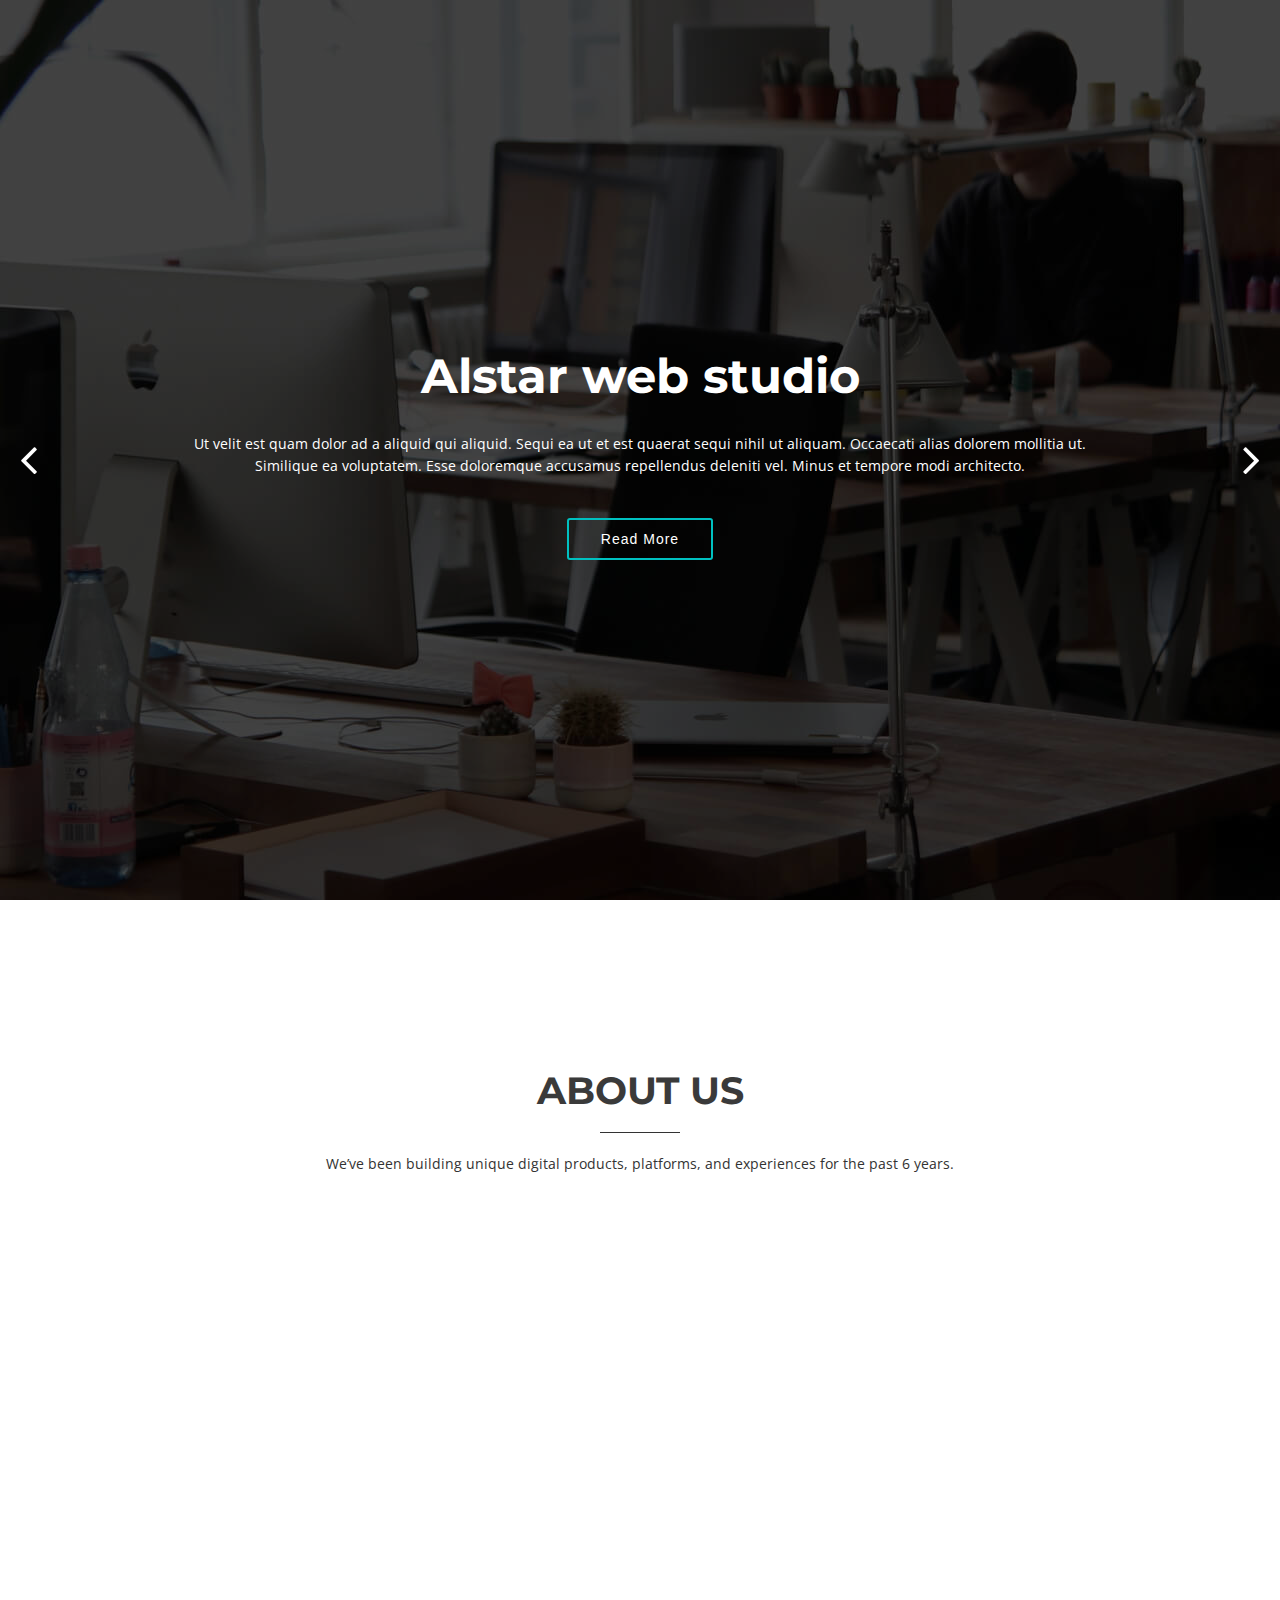
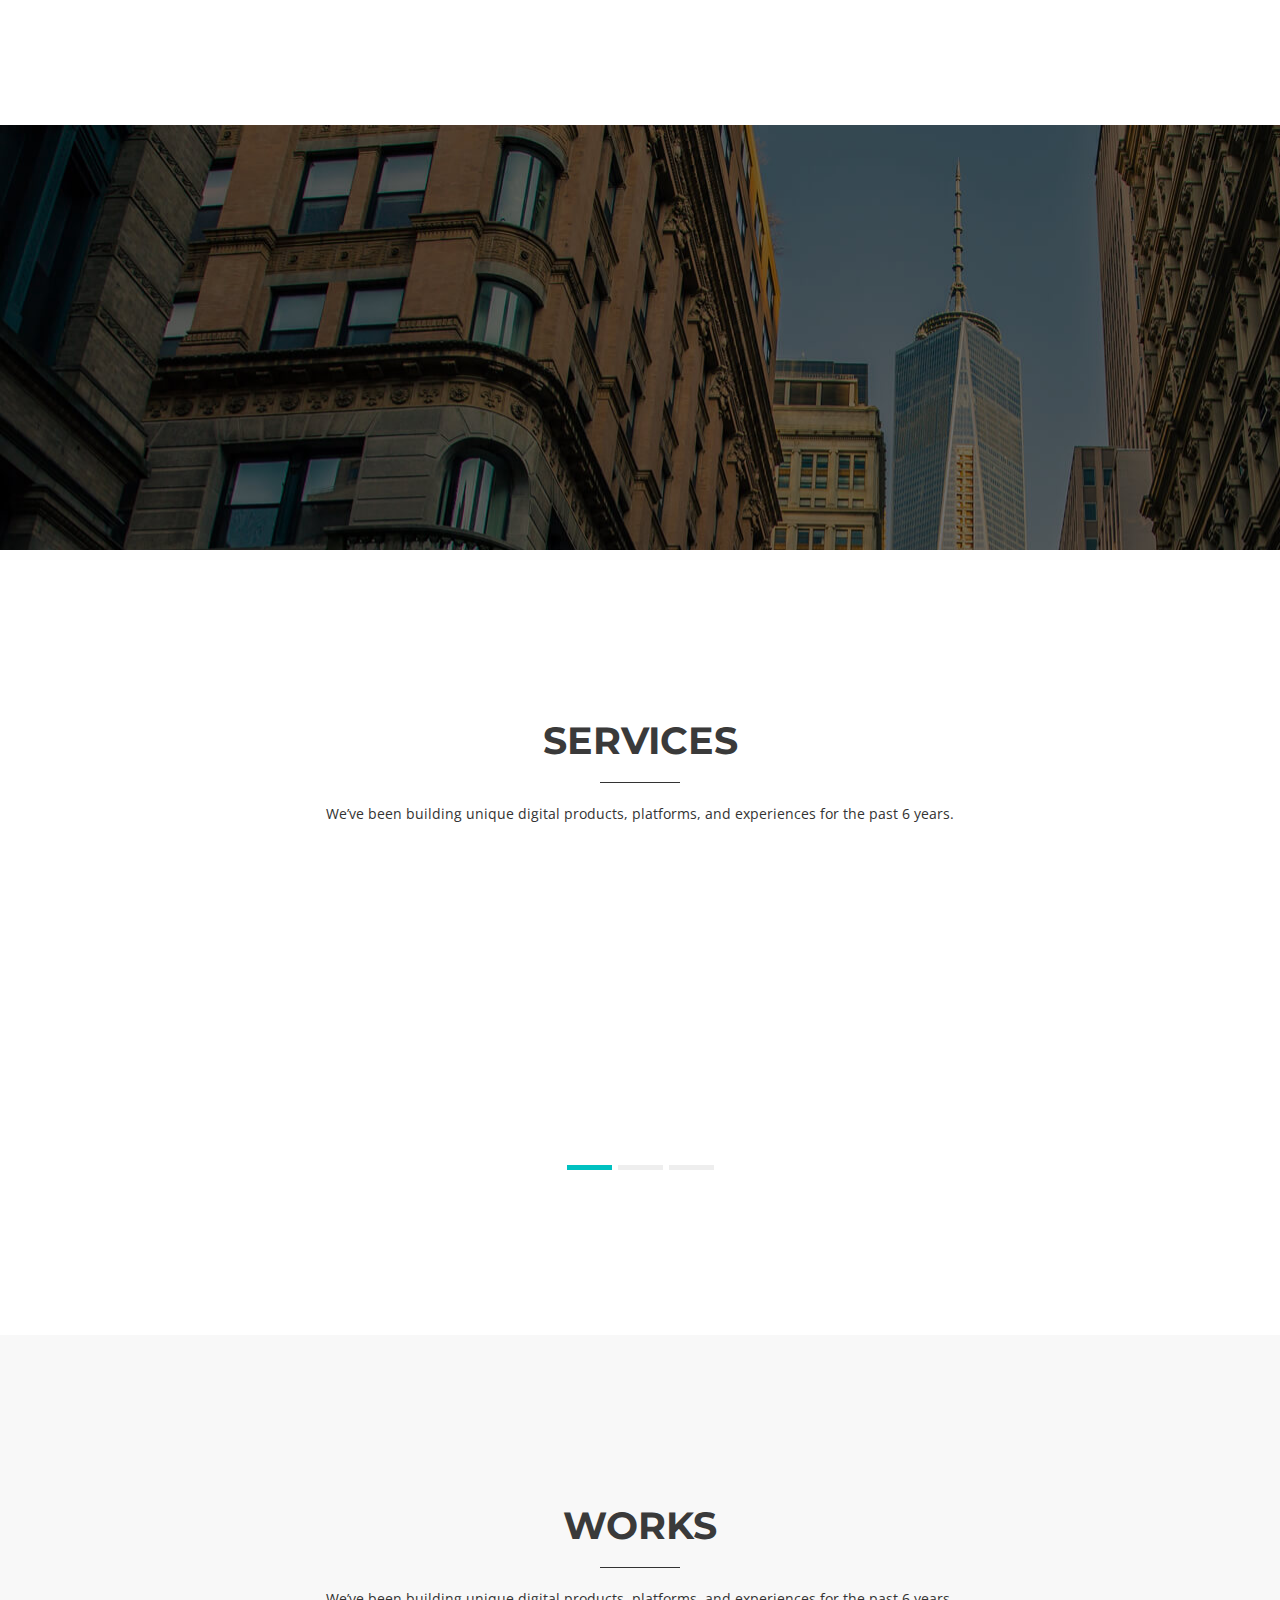
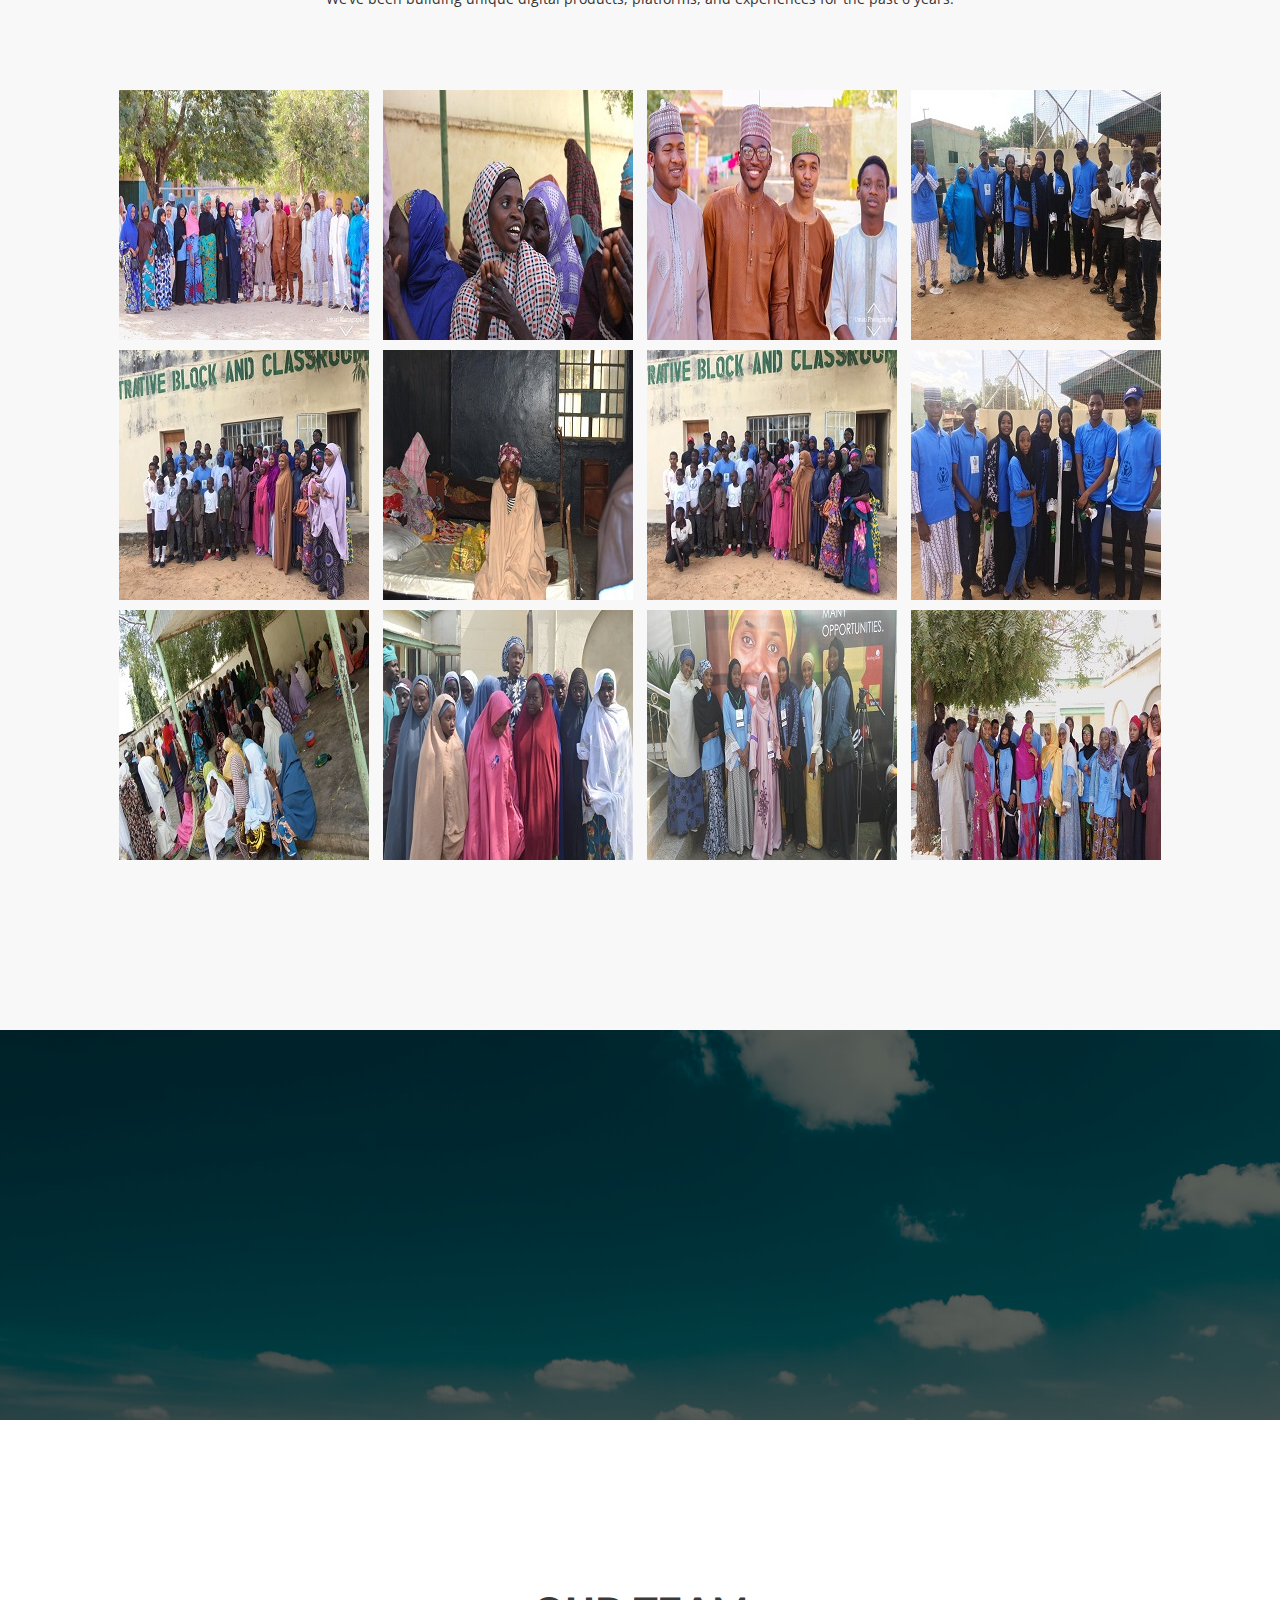
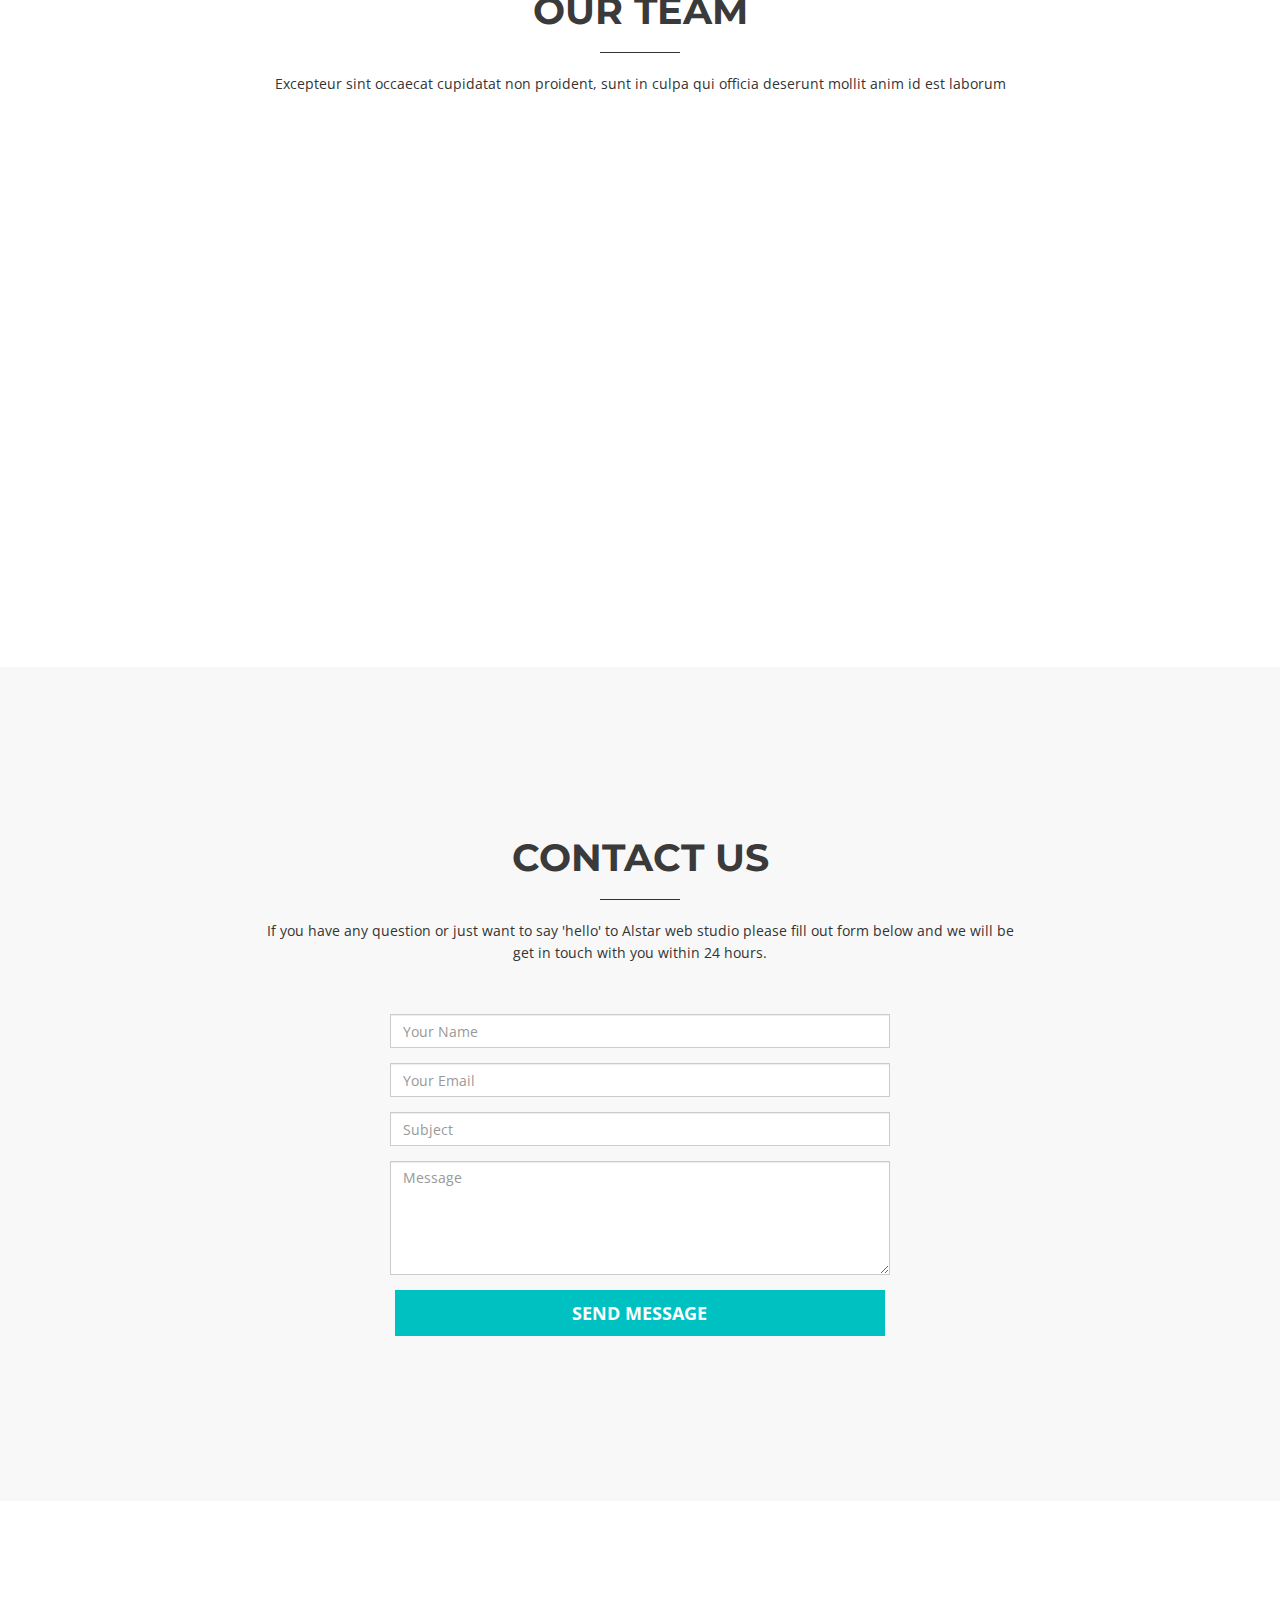
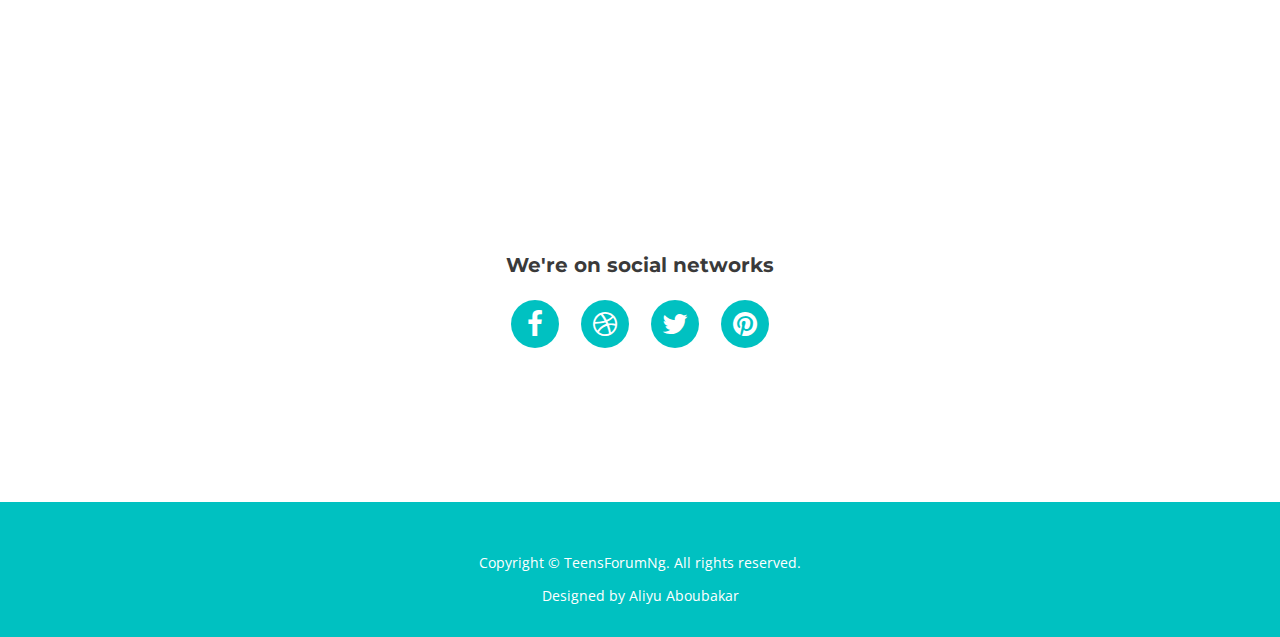
==== commit dbc112f4: "bug fixed" ====
--- a/index.html
+++ b/index.html
@@ -2,7 +2,7 @@
 <html>
 
 <head>
-  <title>Alstar - Bootstrap one page parallax template</title>
+  <title>TeensForumNg</title>
   <meta charset="utf-8" />
   <meta content="width=device-width, initial-scale=1, maximum-scale=1, user-scalable=no" name="viewport">
   <!-- css -->
@@ -34,7 +34,7 @@
         </button>
 
         <!-- Logo text or image -->
-        <a class="navbar-brand" href="index.html">Alstar</a>
+        <a class="navbar-brand" href="index.html">TEENS FORUM</a>
 
       </div>
       <div class="navigation collapse navbar-collapse navbar-ex1-collapse">
@@ -42,7 +42,7 @@
           <li class="current"><a href="#intro">Home</a></li>
           <li><a href="#about">About</a></li>
           <li><a href="#services">Service</a></li>
-          <li><a href="#portfolio">Works</a></li>
+          <li><a href="#portfolio">Visits</a></li>
           <li><a href="#team">Team</a></li>
           <li><a href="#contact">Contact</a></li>
         </ul>
@@ -455,7 +455,7 @@
             <i class="fa fa-map-marker fa-4x"></i>
             <h5>Main Office</h5>
             <p>
-              109 Borough High Street,<br />London SE1 1NL
+              Kano <br />Kano State Nigeria
             </p>
           </div>
         </div>
@@ -464,7 +464,7 @@
             <i class="fa fa-phone fa-4x"></i>
             <h5>Call</h5>
             <p>
-              +1 111 9998 7774<br> +1 245 4544 6855
+              +234 803 729 9299 <br> +234 703 901 6156
 
             </p>
           </div>
@@ -474,7 +474,7 @@
             <i class="fa fa-envelope fa-4x"></i>
             <h5>Email us</h5>
             <p>
-              hello@alstarstudio.com<br />sales@alstarstudio.com
+              teensdevelopmentinitiative@gmail.com<br />tdiminna@gmail.com
             </p>
           </div>
         </div>
@@ -518,7 +518,7 @@
     <div class="container">
       <div class="row">
         <div class="col-md-12">
-          <p>Copyright &copy; Alstar. All rights reserved.</p>
+          <p>Copyright &copy; TeensForumNg. All rights reserved.</p>
           <div class="credits">
             <!--
               All the links in the footer should remain intact.
@@ -526,7 +526,7 @@
               Licensing information: https://bootstrapmade.com/license/
               Purchase the pro version with working PHP/AJAX contact form: https://bootstrapmade.com/buy/?theme=Alstar
             -->
-            Designed by <a href="https://bootstrapmade.com/">BootstrapMade</a>
+            Designed by <a href="https://about.me/sadiqful">Aliyu Aboubakar</a>
           </div>
         </div>
       </div>
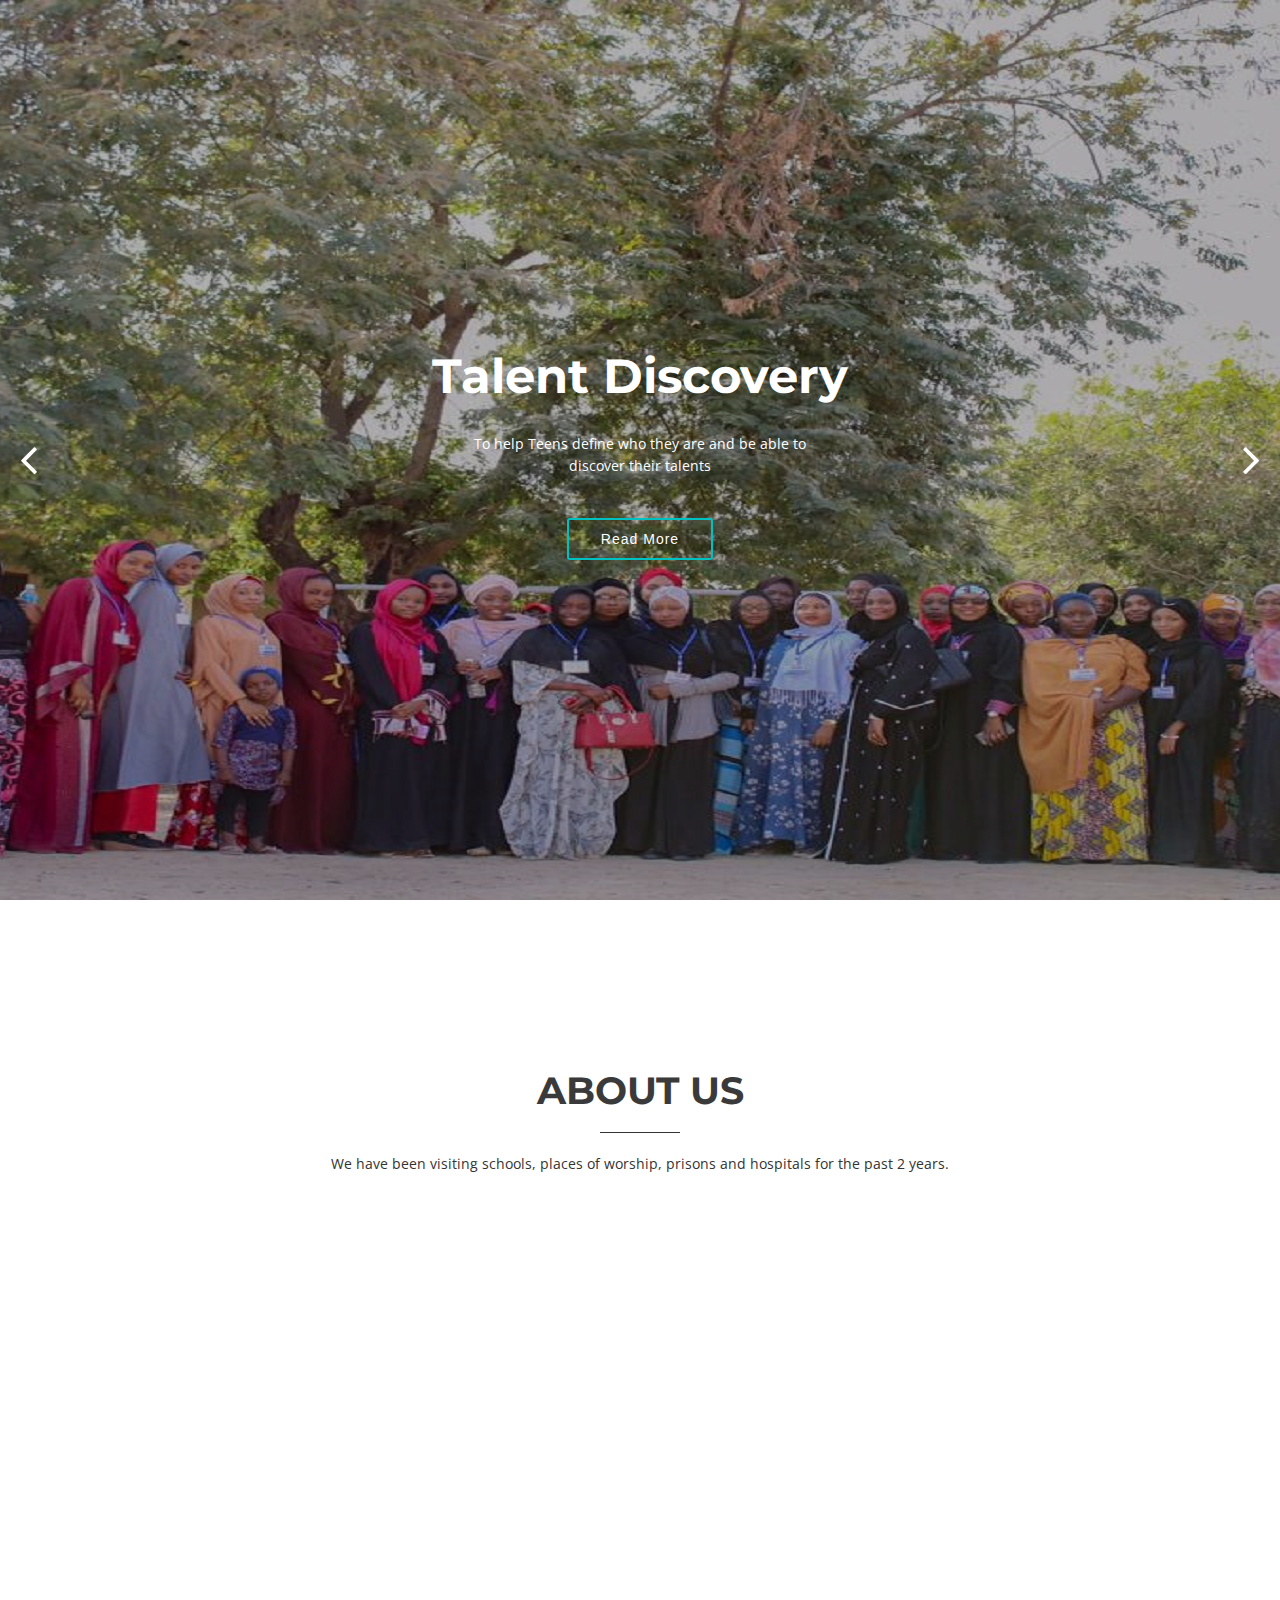
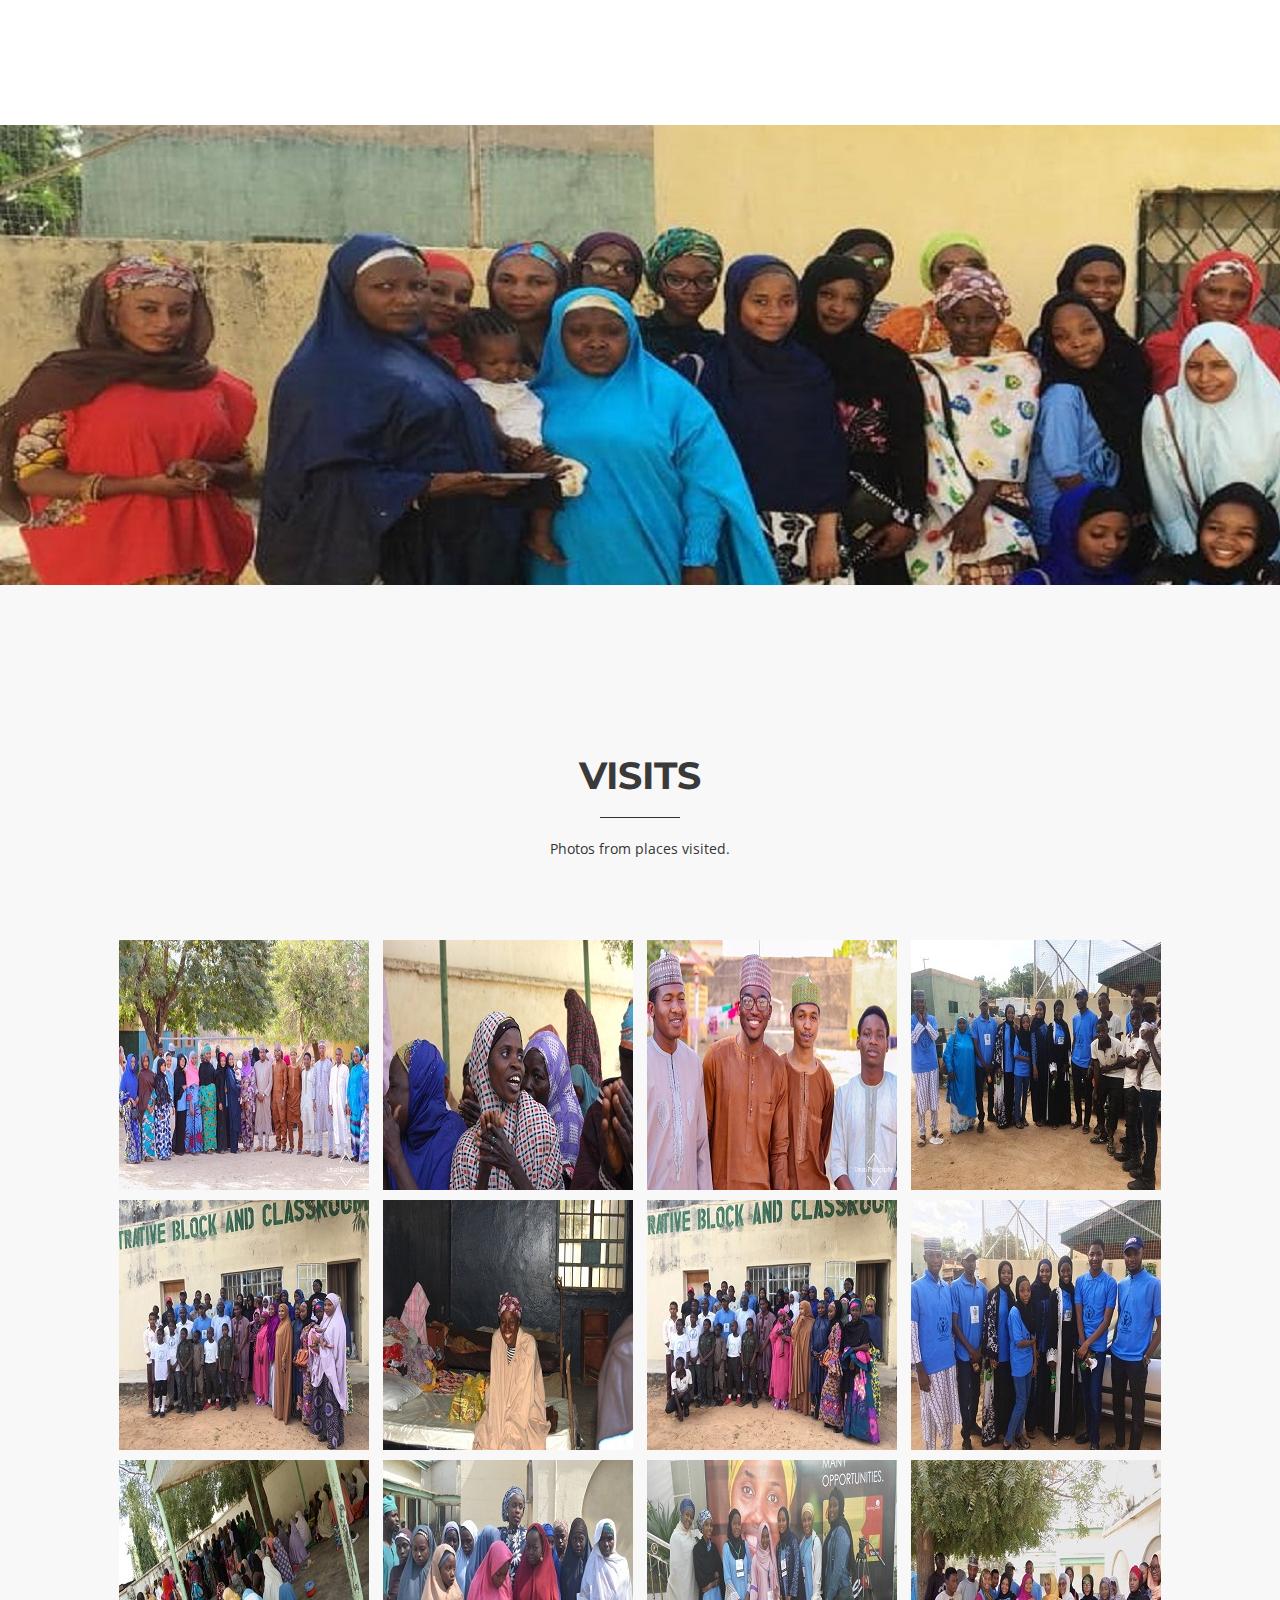
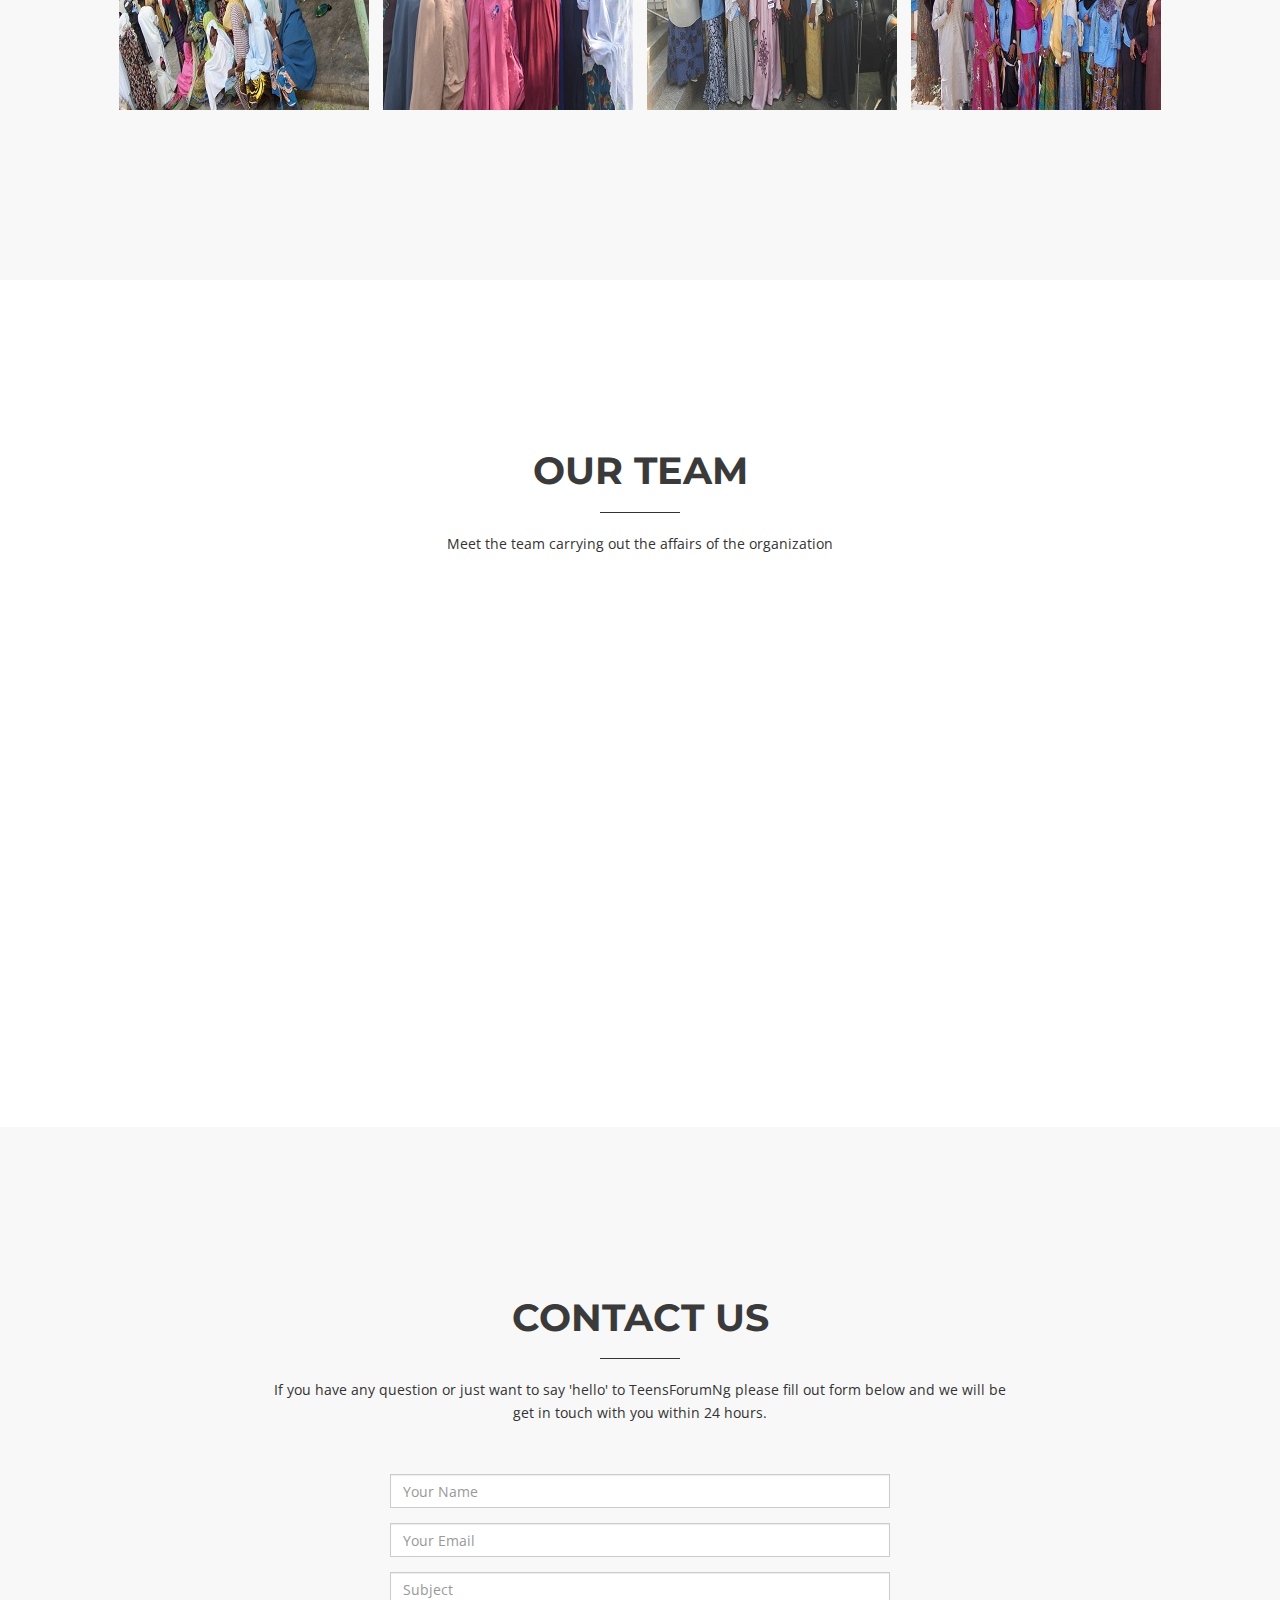
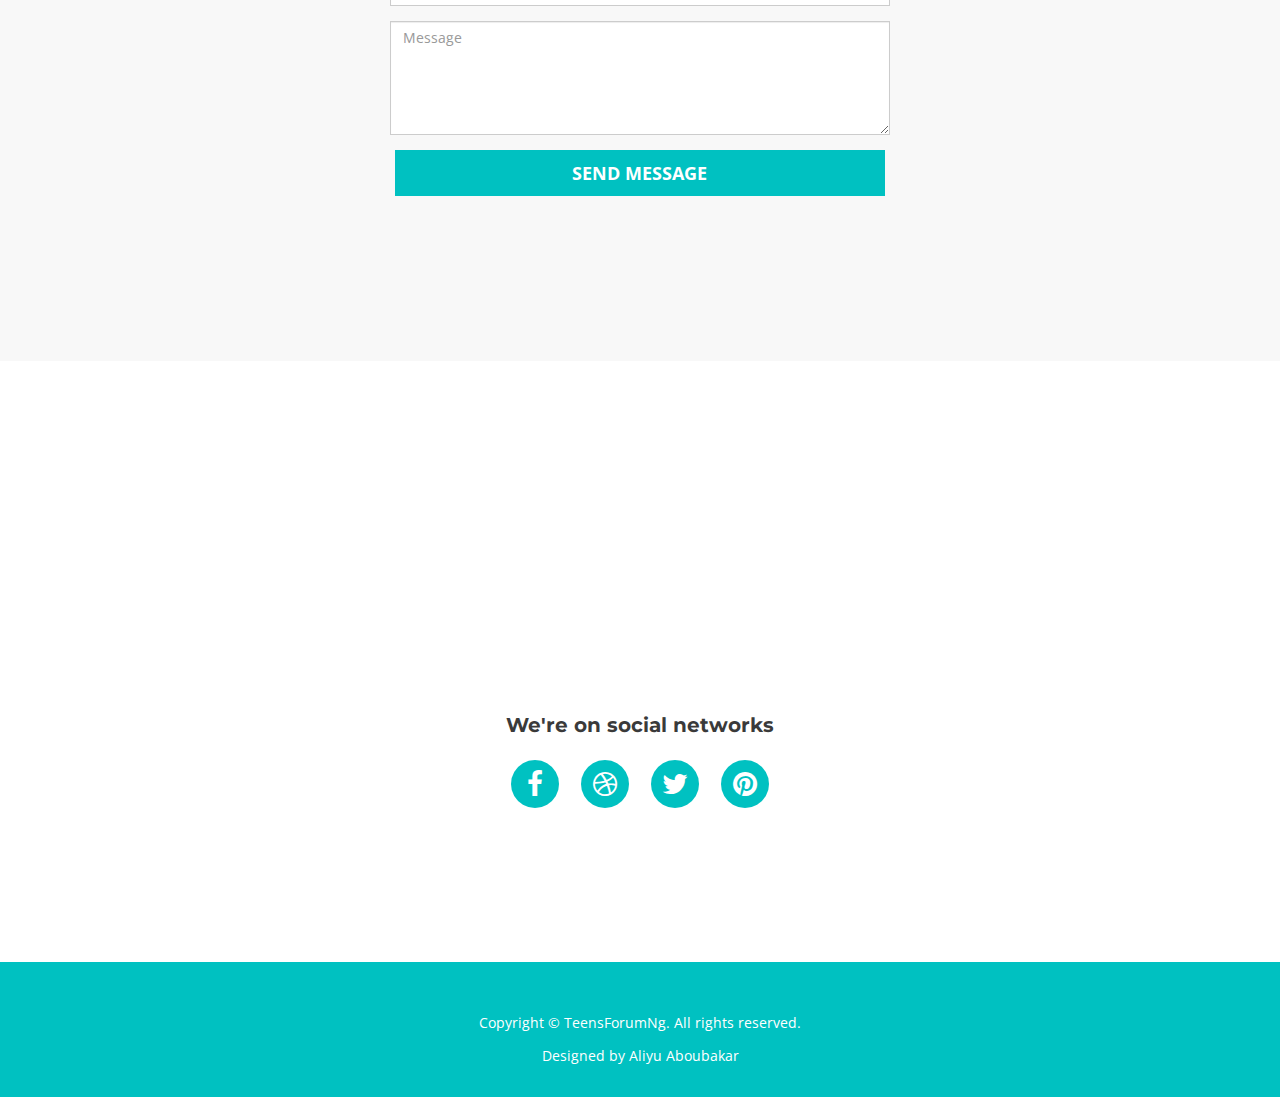
==== commit a22182fe: "almost there" ====
--- a/index.html
+++ b/index.html
@@ -12,12 +12,6 @@
   <link href="css/style.css" rel="stylesheet" media="screen">
   <link href="color/default.css" rel="stylesheet" media="screen">
 
-  <!-- =======================================================
-    Theme Name: Alstar
-    Theme URL: https://bootstrapmade.com/alstar-free-parallax-bootstrap-template/
-    Author: BootstrapMade.com
-    Author URL: https://bootstrapmade.com
-  ======================================================= -->
 </head>
 
 <body>
@@ -34,14 +28,13 @@
         </button>
 
         <!-- Logo text or image -->
-        <a class="navbar-brand" href="index.html">TEENS FORUM</a>
+        <a class="navbar-brand" href="index.html">Teens Forum</a>
 
       </div>
       <div class="navigation collapse navbar-collapse navbar-ex1-collapse">
         <ul class="nav navbar-nav">
           <li class="current"><a href="#intro">Home</a></li>
           <li><a href="#about">About</a></li>
-          <li><a href="#services">Service</a></li>
           <li><a href="#portfolio">Visits</a></li>
           <li><a href="#team">Team</a></li>
           <li><a href="#contact">Contact</a></li>
@@ -62,8 +55,8 @@
             <div class="carousel-background"><img src="img/intro/1.jpg" alt=""></div>
             <div class="carousel-container">
               <div class="carousel-content">
-                <h2 class="animated fadeInDown">Alstar web studio</h2>
-                <p class="animated fadeInUp">Ut velit est quam dolor ad a aliquid qui aliquid. Sequi ea ut et est quaerat sequi nihil ut aliquam. Occaecati alias dolorem mollitia ut. Similique ea voluptatem. Esse doloremque accusamus repellendus deleniti vel. Minus et tempore modi architecto.</p>
+                <h2 class="animated fadeInDown">Talent Discovery</h2>
+                <p class="animated fadeInUp">To help Teens define who they are and be able to discover their talents</p>
                 <a href="#about" class="btn-get-started animated fadeInUp">Read More</a>
               </div>
             </div>
@@ -74,8 +67,8 @@
             <div class="carousel-background"><img src="img/intro/2.jpg" alt=""></div>
             <div class="carousel-container">
               <div class="carousel-content">
-                <h2 class="animated fadeInDown">Creativity and technology</span></h2>
-                <p class="animated fadeInUp">Ut velit est quam dolor ad a aliquid qui aliquid. Sequi ea ut et est quaerat sequi nihil ut aliquam. Occaecati alias dolorem mollitia ut. Similique ea voluptatem. Esse doloremque accusamus repellendus deleniti vel. Minus et tempore modi architecto.</p>
+                <h2 class="animated fadeInDown">Social Misconduct</span></h2>
+                <p class="animated fadeInUp">To advocate against major social misconducts and also to help raise responsible future leaders through engaging in voluntary works</p>
                 <a href="#about" class="btn-get-started animated fadeInUp">Read More</a>
               </div>
             </div>
@@ -86,8 +79,8 @@
             <div class="carousel-background"><img src="img/intro/3.jpg" alt=""></div>
             <div class="carousel-container">
               <div class="carousel-content">
-                <h2 class="animated fadeInDown">Sequi ea ut et est quaerat</span></h2>
-                <p class="animated fadeInUp">Ut velit est quam dolor ad a aliquid qui aliquid. Sequi ea ut et est quaerat sequi nihil ut aliquam. Occaecati alias dolorem mollitia ut. Similique ea voluptatem. Esse doloremque accusamus repellendus deleniti vel. Minus et tempore modi architecto.</p>
+                <h2 class="animated fadeInDown">Parent-Child Bonding</span></h2>
+                <p class="animated fadeInUp">To increase parents-child bonding and help reduce depression risks by providing rehabilitation services</p>
                 <a href="#about" class="btn-get-started animated fadeInUp">Read More</a>
               </div>
             </div>
@@ -117,7 +110,7 @@
           <div class="section-heading">
             <h2>About us</h2>
             <div class="heading-line"></div>
-            <p>We’ve been building unique digital products, platforms, and experiences for the past 6 years.</p>
+            <p>We have been visiting schools, places of worship, prisons and hospitals for the past 2 years.</p>
           </div>
         </div>
       </div>
@@ -127,16 +120,10 @@
         </div>
 
         <div class="col-md-6 content">
-          <h2>Lorem ipsum dolor sit amet, consectetur adipiscing elite storium paralate</h2>
-          <h3>Excepteur sint occaecat cupidatat non proident, sunt in culpa qui officia deserunt mollit anim id est
-            laborum.</h3>
+          <h2>Teens Development Initiative</h2>
+          <h3>Together we can make a difference.</h3>
           <p>
-            Ullamco laboris nisi ut aliquip ex ea commodo consequat. Duis aute irure dolor in reprehenderit in
-            voluptate velit esse cillum dolore eu fugiat nulla pariatur. Excepteur sint occaecat cupidatat non
-            proident, sunt in culpa qui officia deserunt mollit anim id est laborum Libero justo laoreet sit amet
-            cursus sit amet dictum sit. Commodo sed egestas egestas fringilla phasellus faucibus scelerisque eleifend
-            donec Excepteur sint occaecat cupidatat non proident, sunt in culpa qui officia deserunt mollit anim id est
-            laborum
+            An Non-Governmental Organization based in Kano and Minna that focuses on addressing issues that deal with Teens within the bracket age of 13-19 in order to reduce some of the problems associated to them at adolescence stage. These problems can include Drug abuse, Truancy, Delinquency, Rape, Depression, Peer pressure, Unwanted pregnancy, Low self-esteem, Lack of parent-child bonding, Suicide etc. This is done through sensitizing and creating awareness on the importance of keeping close relationship or bondage between the teens and their parents or guardians in their journey to adulthood.
           </p>
         </div>
       </div>
@@ -149,103 +136,23 @@
       <div class="row">
         <div class="col-md-12">
           <div class="color-light">
-            <h2 class="wow bounceInDown" data-wow-delay="0.5s">Details are the key for perfection</h2>
-            <p class="lead wow bounceInUp" data-wow-delay="1s">We mix all detailed things together</p>
-          </div>
-        </div>
-      </div>
-    </div>
-  </section>
-
-  <!-- Services -->
-  <section id="services" class="home-section bg-white">
+            <h2 class="wow bounceInDown" data-wow-delay="0.5s">To discourage social isolation and help them discover their talents through the spirit of team work</h2>
+            <p class="lead wow bounceInUp" data-wow-delay="1s">Together we can make a difference</p>
+          </div>
+        </div>
+      </div>
+    </div>
+  </section>
+
+  <!-- Works -->
+  <section id="portfolio" class="home-section bg-gray">
     <div class="container">
       <div class="row">
         <div class="col-md-offset-2 col-md-8">
           <div class="section-heading">
-            <h2>Services</h2>
+            <h2>Visits</h2>
             <div class="heading-line"></div>
-            <p>We’ve been building unique digital products, platforms, and experiences for the past 6 years.</p>
-          </div>
-        </div>
-      </div>
-      <div class="row">
-        <div class="col-md-12">
-          <div id="carousel-service" class="service carousel slide">
-
-            <!-- slides -->
-            <div class="carousel-inner">
-              <div class="item active">
-                <div class="row">
-                  <div class="col-sm-12 col-md-offset-1 col-md-6">
-                    <div class="wow bounceInLeft">
-                      <h4>Website Design</h4>
-                      <p>Lorem ipsum dolor sit amet, consectetur adipisicing elit, sed do eiusmod tempor incididunt ut
-                        labore et dolore magna.</p>
-                    </div>
-                  </div>
-                  <div class="col-sm-12 col-md-5">
-                    <div class="screenshot wow bounceInRight">
-                      <img src="img/screenshots/1.png" class="img-responsive" alt="" />
-                    </div>
-                  </div>
-                </div>
-              </div>
-              <div class="item">
-                <div class="row">
-                  <div class="col-sm-12 col-md-offset-1 col-md-6">
-                    <div class="wow bounceInLeft">
-                      <h4>Brand Identity</h4>
-                      <p>Lorem ipsum dolor sit amet, consectetur adipisicing elit, sed do eiusmod tempor incididunt ut
-                        labore et dolore magna.</p>
-                    </div>
-                  </div>
-                  <div class="col-sm-12 col-md-5">
-                    <div class="screenshot wow bounceInRight">
-                      <img src="img/screenshots/2.png" class="img-responsive" alt="" />
-                    </div>
-                  </div>
-                </div>
-              </div>
-              <div class="item">
-                <div class="row">
-                  <div class="col-sm-12 col-md-offset-1 col-md-6">
-                    <div class="wow bounceInLeft">
-                      <h4>Web & Mobile Apps</h4>
-                      <p>Lorem ipsum dolor sit amet, consectetur adipisicing elit, sed do eiusmod tempor incididunt ut
-                        labore et dolore magna.</p>
-                    </div>
-                  </div>
-                  <div class="col-sm-12 col-md-5">
-                    <div class="screenshot wow bounceInRight">
-                      <img src="img/screenshots/3.png" class="img-responsive" alt="" />
-                    </div>
-                  </div>
-                </div>
-              </div>
-            </div>
-
-            <!-- Indicators -->
-            <ol class="carousel-indicators">
-              <li data-target="#carousel-service" data-slide-to="0" class="active"></li>
-              <li data-target="#carousel-service" data-slide-to="1"></li>
-              <li data-target="#carousel-service" data-slide-to="2"></li>
-            </ol>
-          </div>
-        </div>
-      </div>
-    </div>
-  </section>
-
-  <!-- Works -->
-  <section id="portfolio" class="home-section bg-gray">
-    <div class="container">
-      <div class="row">
-        <div class="col-md-offset-2 col-md-8">
-          <div class="section-heading">
-            <h2>Works</h2>
-            <div class="heading-line"></div>
-            <p>We’ve been building unique digital products, platforms, and experiences for the past 6 years.</p>
+            <p>Photos from places visited.</p>
           </div>
         </div>
       </div>
@@ -320,21 +227,7 @@
     </div>
   </section>
 
-  <!-- Parallax 2 -->
-  <section id="parallax2" class="home-section parallax" data-stellar-background-ratio="0.5">
-    <div class="container">
-      <div class="row">
-        <div class="col-md-12">
-          <ul class="clients">
-            <li class="wow fadeInDown" data-wow-delay="0.3s"><a href="#"><img src="img/clients/1.png" alt="" /></a></li>
-            <li class="wow fadeInDown" data-wow-delay="0.6s"><a href="#"><img src="img/clients/2.png" alt="" /></a></li>
-            <li class="wow fadeInDown" data-wow-delay="0.9s"><a href="#"><img src="img/clients/3.png" alt="" /></a></li>
-            <li class="wow fadeInDown" data-wow-delay="1.1s"><a href="#"><img src="img/clients/4.png" alt="" /></a></li>
-          </ul>
-        </div>
-      </div>
-    </div>
-  </section>
+  
 
   <!-- Team -->
   <section id="team" class="home-section bg-white">
@@ -344,8 +237,7 @@
           <div class="section-heading">
             <h2>Our Team</h2>
             <div class="heading-line"></div>
-            <p>Excepteur sint occaecat cupidatat non proident, sunt in culpa qui officia deserunt mollit anim id est
-              laborum</p>
+            <p>Meet the team carrying out the affairs of the organization</p>
           </div>
         </div>
       </div>
@@ -353,29 +245,29 @@
         <div class="col-xs-12 col-sm-3 col-md-3 col-lg-3">
           <div class="box-team wow bounceInUp" data-wow-delay="0.1s">
             <img src="img/team/1.jpg" alt="" class="img-circle img-responsive" />
-            <h4>Dominique Vroslav</h4>
-            <p>Art Director</p>
+            <h4>Fadila Nurudeen</h4>
+            <p>Founder</p>
           </div>
         </div>
         <div class="col-xs-12 col-sm-3 col-md-3 col-lg-3" data-wow-delay="0.3s">
           <div class="box-team wow bounceInUp">
             <img src="img/team/2.jpg" alt="" class="img-circle img-responsive" />
-            <h4>Thomas Jeffersonn</h4>
-            <p>Web Designer</p>
+            <h4>Ommar Casuals</h4>
+            <p>Co founder</p>
           </div>
         </div>
         <div class="col-xs-12 col-sm-3 col-md-3 col-lg-3" data-wow-delay="0.5s">
           <div class="box-team wow bounceInUp">
             <img src="img/team/3.jpg" alt="" class="img-circle img-responsive" />
-            <h4>Nola Maurin</h4>
-            <p>Illustrator</p>
+            <h4>Abdul Sayid</h4>
+            <p>Co founder</p>
           </div>
         </div>
         <div class="col-xs-12 col-sm-3 col-md-3 col-lg-3" data-wow-delay="0.7s">
           <div class="box-team wow bounceInUp">
             <img src="img/team/4.jpg" alt="" class="img-circle img-responsive" />
-            <h4>Mira Ladovic</h4>
-            <p>Typographer</p>
+            <h4>Bashir Mohammed</h4>
+            <p>Co founder</p>
           </div>
         </div>
       </div>
@@ -390,7 +282,7 @@
           <div class="section-heading">
             <h2>Contact us</h2>
             <div class="heading-line"></div>
-            <p>If you have any question or just want to say 'hello' to Alstar web studio please fill out form below and
+            <p>If you have any question or just want to say 'hello' to TeensForumNg please fill out form below and
               we will be get in touch with you within 24 hours. </p>
           </div>
         </div>
--- a/css/style.css
+++ b/css/style.css
@@ -1,13 +1,3 @@
-/*
-  Theme Name: Alstar
-  Theme URL: https://bootstrapmade.com/alstar-free-parallax-bootstrap-template/
-  Author: BootstrapMade.com
-  Author URL: https://bootstrapmade.com
-*/
-
-/* ================================
-Imports
-================================= */
 @import url('font-awesome.min.css');
 @import url('simpletextrotator.css');
 @import url('overwrite.css');
